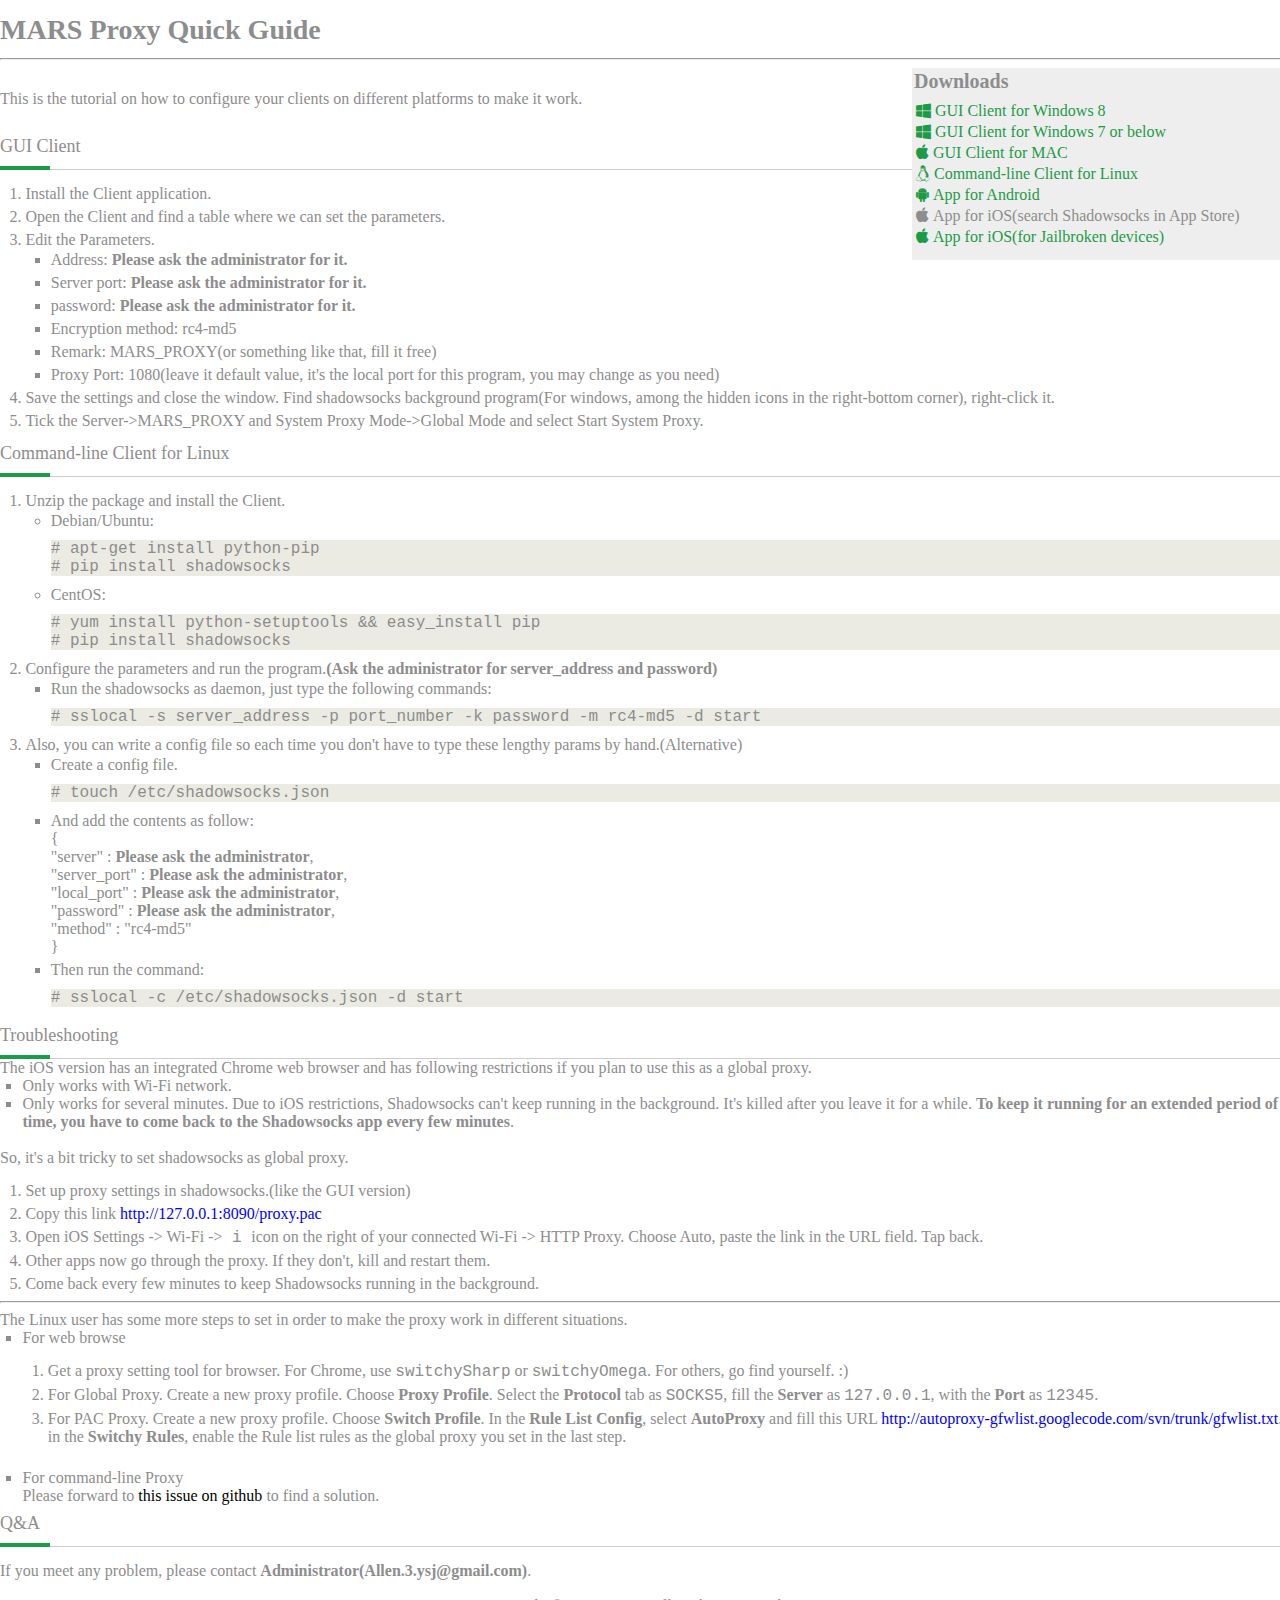
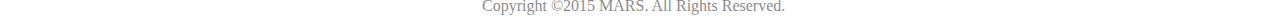
==== public_html/index.html @ 7cf90de7 "Nav bar of Proxy page finished." ====
<!DOCTYPE html PUBLIC "-//W3C//DTD XHTML 1.0 Transitional//EN" " http://www.w3.org/TR/xhtml1/DTD/xhtml1-transitional.dtd">
<html xmlns=" http://www.w3.org/1999/xhtml">
<head>
	<meta http-equiv="Content-Type" content="text/html; charset=utf-8">
	<title>MARS Proxy</title>
	<link rel="stylesheet" href="./styles/font-awesome-4.3.0/css/font-awesome.min.css">
	<link rel="stylesheet" href="./styles/init.css">
	<link rel="stylesheet" href="./styles/index.css">
</head>
<body>
	<h1>MARS Proxy Quick Guide</h1>
	<hr />
	<div id="downloads">
		<h2>Downloads</h2>
		<ul>
			<li><a href="http://www.multiagent.com.cn/Shadowsocks_Bundle/Shadowsocks-win-dotnet4.0-2.3.zip"><i class="fa fa-windows"></i>&nbsp;GUI Client for Windows 8</a></li>
			<li><a href="http://www.multiagent.com.cn/Shadowsocks_Bundle/Shadowsocks-win-2.3.zip"><i class="fa fa-windows"></i>&nbsp;GUI Client for Windows 7 or below</a></li>
			<li><a href="http://www.multiagent.com.cn/Shadowsocks_Bundle/ShadowsocksX-2.6.1.dmg"><i class="fa fa-apple"></i>&nbsp;GUI Client for MAC</a></li>
			<li><a href="http://www.multiagent.com.cn/Shadowsocks_Bundle/shadowsocks-2.6.8.tar.gz"><i class="fa fa-linux"></i>&nbsp;Command-line Client for Linux</a></li>
			<li><a href="http://www.multiagent.com.cn/Shadowsocks_Bundle/com.github.shadowsocks_102.apk"><i class="fa fa-android"></i>&nbsp;App for Android</a></li>
			<li><i class="fa fa-apple"></i>&nbsp;App for iOS(search Shadowsocks in App Store)</li>
			<li><a href="http://apt.thebigboss.org/onepackage.php?bundleid=com.linusyang.shadowsocks"><i class="fa fa-apple"></i>&nbsp;App for iOS(for Jailbroken devices)</a></li>
		</ul>
	</div>
	<div id="brief">
		<p>This is the tutorial on how to configure your clients on different platforms to make it work.</p>
	</div>
	<div id="guide">
		<div id="gui">
			<h3>GUI Client<span></span></h3>
			<ol>
				<li>Install the Client application.</li>
				<li>Open the Client and find a table where we can set the parameters.</li>
				<li>
					<p>Edit the Parameters.</p>
					<ul>
						<li>Address: <span style="font-weight:bold">Please ask the administrator for it.</span></li>
						<li>Server port: <span style="font-weight:bold">Please ask the administrator for it.</span></li>
						<li>password: <span style="font-weight:bold">Please ask the administrator for it.</span></li>
						<li>Encryption method: rc4-md5</li>
						<li>Remark: MARS_PROXY(or something like that, fill it free)</li>
						<li>Proxy Port: 1080(leave it default value, it's the local port for this program, you may change as you need)</li>
					</ul>
				</li>
				<li>Save the settings and close the window. Find shadowsocks background program(For windows, among the hidden icons in the right-bottom corner), right-click it.</li>
				<li>Tick the Server->MARS_PROXY and System Proxy Mode->Global Mode and select Start System Proxy.</li>
			</ol>
		</div>
		<div id="cmd">
			<h3>Command-line Client for Linux<span></span></h3>
			<ol>
				<li>
					<p>Unzip the package and install the Client.</p>
						<ul id="install">
							<li>
								<p>Debian/Ubuntu:</p>
								<div class="code">
									<p><code># apt-get install python-pip</code></p>
									<p><code># pip install shadowsocks</code></p>
								</div>
							</li>
							<li>
								<p>CentOS:</p>
								<div class="code">
									<p><code># yum install python-setuptools && easy_install pip </code></p>
									<p><code># pip install shadowsocks</code></p>
								</div>
							</li>
						</ul>
				</li>
				<li>
					<p>Configure the parameters and run the program.<span style="font-weight:bold">(Ask the administrator for server_address and password)</span></p>
						<ul>
							<li>
								<p>Run the shadowsocks as daemon, just type the following commands: </p>
								<div class="code">
									<p><code># sslocal -s server_address -p port_number -k password -m rc4-md5 -d start</code></p>
								</div>
							</li>
						</ul>
				</li>
				<li>
					<p>Also, you can write a config file so each time you don't have to type these lengthy params by hand.(Alternative)</p>
						<ul>
							<li>
								<p>Create a config file.</p>
								<div class = "code">
									<p><code># touch /etc/shadowsocks.json</code></p>
								</div>
							</li>

							<li>
							<p>And add the contents as follow:<br>
								{<br>
								"server" : <span style="font-weight:bold">Please ask the administrator</span>,<br>
								"server_port" : <span style="font-weight:bold">Please ask the administrator</span>,<br>
								"local_port" : <span style="font-weight:bold">Please ask the administrator</span>,<br>
								"password" : <span style="font-weight:bold">Please ask the administrator</span>,<br>
								"method" : "rc4-md5" <br>
								}</p>
							</li>
							<li>
								<p>Then run the command:</p>
								<div class="code">
									<p><code># sslocal -c /etc/shadowsocks.json -d start</code></p>
								</div>
							</li>
						</ul>
				</li>
			</ol>
		</div>
		<div id="troubleshooting">
			<h3>Troubleshooting<span></span></h3>
			<p>The iOS version has an integrated Chrome web browser and has following restrictions if you plan to use this as a global proxy.</p>
			<ul>
				<li>Only works with Wi-Fi network.</li>
				<li>Only works for several minutes. Due to iOS restrictions, Shadowsocks can't keep running in the background. It's killed after you leave it for a while. <span style="font-weight:bold">To keep it running for an extended period of time, you have to come back to the Shadowsocks app every few minutes</span>.</li>
			</ul>
			<br/>
			<p>So, it's a bit tricky to set shadowsocks as global proxy.</p>
			<ol>
				<li>Set up proxy settings in shadowsocks.(like the GUI version)</li>
				<li>Copy this link <span style="color:blue">http://127.0.0.1:8090/proxy.pac</span></li>
				<li>Open iOS Settings -> Wi-Fi -><code> i </code> icon on the right of your connected Wi-Fi -> HTTP Proxy. Choose Auto, paste the link in the URL field. Tap back.</li>
				<li>Other apps now go through the proxy. If they don't, kill and restart them.</li>
				<li>Come back every few minutes to keep Shadowsocks running in the background.</li>
			</ol>

			<hr/>

			<p>The Linux user has some more steps to set in order to make the proxy work in different situations.</p>
			<ul>
				<li> For web browse
					<ol>
						<li>Get a proxy setting tool for browser. For Chrome, use <code>switchySharp</code> or <code>switchyOmega</code>. For others, go find yourself. :)</li>
						<li>For Global Proxy. Create a new proxy profile. Choose <span style="font-weight:bold">Proxy Profile</span>. Select the <span style="font-weight:bold">Protocol</span> tab as <code>SOCKS5</code>, fill the <span style="font-weight:bold">Server</span> as <code>127.0.0.1</code>,  with the <span style="font-weight:bold">Port</span> as <code>12345</code>.</li>
						<li>For PAC Proxy. Create a new proxy profile. Choose <span style="font-weight:bold">Switch Profile</span>. In the <span style="font-weight:bold">Rule List Config</span>, select <span style="font-weight:bold">AutoProxy</span> and fill this URL <span style="color:blue">http://autoproxy-gfwlist.googlecode.com/svn/trunk/gfwlist.txt</span>. And in the <span style="font-weight:bold">Switchy Rules</span>, enable the Rule list rules as the global proxy you set in the last step.
					</ol>
				</li>
				<br/>
				<li> For command-line Proxy
				<p>Please forward to <a href="https://github.com/shadowsocks/shadowsocks/wiki/Using-Shadowsocks-with-Command-Line-Tools">this issue on github</a> to find a solution.</p>
				</li>
			</ul>

		</div>
		<div id="qa">
			<h3>Q&A<span></span></h3>
			<p>If you meet any problem, please contact <span style="font-weight:bold">Administrator(Allen.3.ysj@gmail.com)</span>.</p>
		</div>
	</div>
	<div class="clear"></div>
	<footer style="width: 350px;margin:2px auto">Copyright &copy;2015 MARS. All Rights Reserved.</footer>
</body>
</html>
---- public_html/styles/init.css ----
/* reset browser styles */
html, body, h1, h2, h3, h4, h5, h6, p, ol, ul, li, pre, code, address, variable, form, fieldset, blockquote {
	padding: 0;
	margin: 0;
	font-size: 100%;
	font-weight: normal;
}
ol { 
	margin-left: 1.4em; 
	list-style: decimal; 
}
ul { 
	margin-left: 1.4em; 
	list-style:square; 
}
img {
	border: 0;
}
a, a:hover, a:visited {
	border: none;
	text-decoration: none;
	color: #000;
}
input,button,select,textarea {
	outline:none;
}
textarea {
	resize:none;
}
/* end reset browser styles */
---- public_html/styles/index.css ----
.clear {
	clear: both;
}

body {
	font-family: "ubuntu";
	font-size: 16px;
	line-height: 18px;
	width: 1314px;
	margin: 10px auto;
	color: #8d8d8d;
}

h1 {
	font-weight: bold;
	font-size: 28px;
	line-height: 40px;
	width: 100%;
}

#downloads ul {
	margin-left: 2px;
}

#downloads ul li {
	list-style: none;
	margin: 2px 0 3px;
}

#downloads a {
	color: #1c9b47;
}

#downloads h2 {
	font-weight: bold;
	font-size: 20px;
	line-height: 22px;
	margin-bottom: 10px;
}

#downloads {
	width: 400px;
	height: 190px;
	float: right;
	background-color: #eeeeee;
	padding: 2px 0 0 2px;
}

#brief {
	margin: 30px 0 20px;
}

#guide h3 {
	font-size: 18px;
	line-height: 26px;
	padding: 5px 0 10px;
	border-bottom: 1px solid #cccccc;
}

#guide h3 span {
	width: 50px;
	height: 4px;
	background-color: #1c9b47;
	display: block;
	margin: 7px 0 -11px;
}

/*
#guide ul li {
	list-style: none;
}
*/

#guide ul#install li {
	list-style: circle;
}

#guide ol {
	margin-top: 15px;
}

#guide ol li {
	margin: 2px 0 5px 3px;
}

#guide .code {
	background: #ebebe4;
	margin: 10px 0;
}

#qa p {
	margin: 15px 0;
}
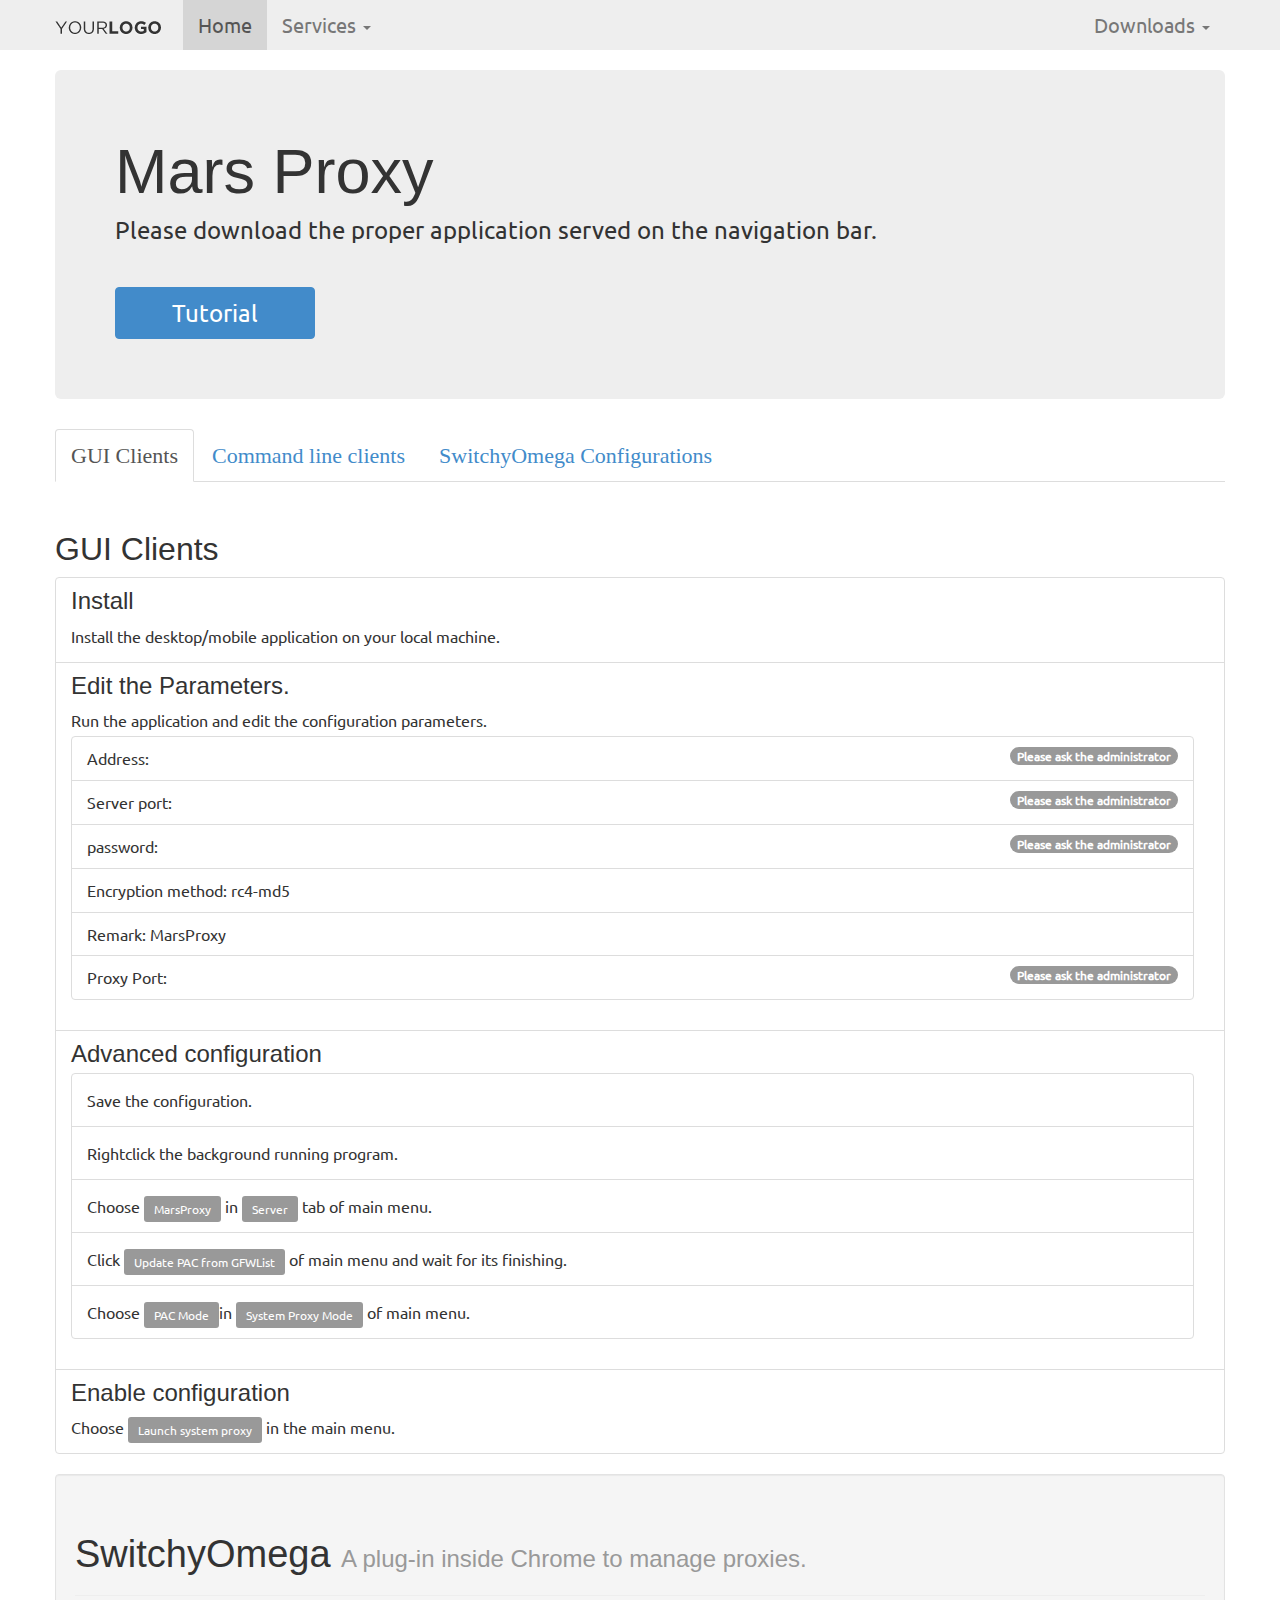
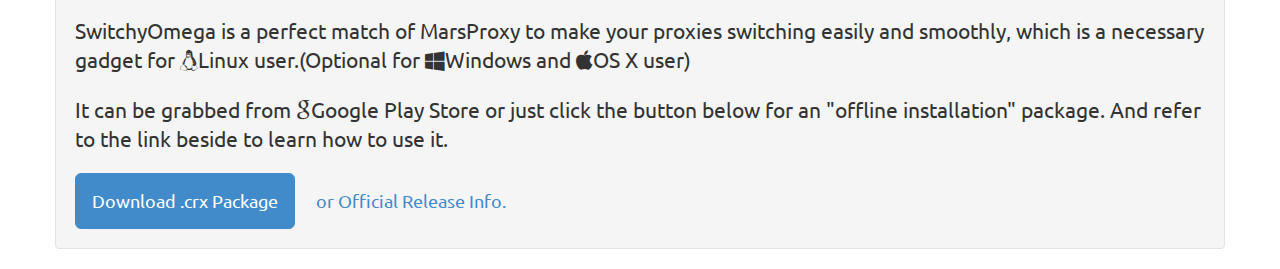
==== commit 98adb10e: "Delete origin website design." ====
--- a/public_html/index.html
+++ b/public_html/index.html
@@ -1,155 +1,337 @@
-<!DOCTYPE html PUBLIC "-//W3C//DTD XHTML 1.0 Transitional//EN" " http://www.w3.org/TR/xhtml1/DTD/xhtml1-transitional.dtd">
-<html xmlns=" http://www.w3.org/1999/xhtml">
-<head>
-	<meta http-equiv="Content-Type" content="text/html; charset=utf-8">
-	<title>MARS Proxy</title>
-	<link rel="stylesheet" href="./styles/font-awesome-4.3.0/css/font-awesome.min.css">
-	<link rel="stylesheet" href="./styles/init.css">
-	<link rel="stylesheet" href="./styles/index.css">
-</head>
-<body>
-	<h1>MARS Proxy Quick Guide</h1>
-	<hr />
-	<div id="downloads">
-		<h2>Downloads</h2>
-		<ul>
-			<li><a href="http://www.multiagent.com.cn/Shadowsocks_Bundle/Shadowsocks-win-dotnet4.0-2.3.zip"><i class="fa fa-windows"></i>&nbsp;GUI Client for Windows 8</a></li>
-			<li><a href="http://www.multiagent.com.cn/Shadowsocks_Bundle/Shadowsocks-win-2.3.zip"><i class="fa fa-windows"></i>&nbsp;GUI Client for Windows 7 or below</a></li>
-			<li><a href="http://www.multiagent.com.cn/Shadowsocks_Bundle/ShadowsocksX-2.6.1.dmg"><i class="fa fa-apple"></i>&nbsp;GUI Client for MAC</a></li>
-			<li><a href="http://www.multiagent.com.cn/Shadowsocks_Bundle/shadowsocks-2.6.8.tar.gz"><i class="fa fa-linux"></i>&nbsp;Command-line Client for Linux</a></li>
-			<li><a href="http://www.multiagent.com.cn/Shadowsocks_Bundle/com.github.shadowsocks_102.apk"><i class="fa fa-android"></i>&nbsp;App for Android</a></li>
-			<li><i class="fa fa-apple"></i>&nbsp;App for iOS(search Shadowsocks in App Store)</li>
-			<li><a href="http://apt.thebigboss.org/onepackage.php?bundleid=com.linusyang.shadowsocks"><i class="fa fa-apple"></i>&nbsp;App for iOS(for Jailbroken devices)</a></li>
-		</ul>
-	</div>
-	<div id="brief">
-		<p>This is the tutorial on how to configure your clients on different platforms to make it work.</p>
-	</div>
-	<div id="guide">
-		<div id="gui">
-			<h3>GUI Client<span></span></h3>
-			<ol>
-				<li>Install the Client application.</li>
-				<li>Open the Client and find a table where we can set the parameters.</li>
-				<li>
-					<p>Edit the Parameters.</p>
-					<ul>
-						<li>Address: <span style="font-weight:bold">Please ask the administrator for it.</span></li>
-						<li>Server port: <span style="font-weight:bold">Please ask the administrator for it.</span></li>
-						<li>password: <span style="font-weight:bold">Please ask the administrator for it.</span></li>
-						<li>Encryption method: rc4-md5</li>
-						<li>Remark: MARS_PROXY(or something like that, fill it free)</li>
-						<li>Proxy Port: 1080(leave it default value, it's the local port for this program, you may change as you need)</li>
-					</ul>
-				</li>
-				<li>Save the settings and close the window. Find shadowsocks background program(For windows, among the hidden icons in the right-bottom corner), right-click it.</li>
-				<li>Tick the Server->MARS_PROXY and System Proxy Mode->Global Mode and select Start System Proxy.</li>
-			</ol>
-		</div>
-		<div id="cmd">
-			<h3>Command-line Client for Linux<span></span></h3>
-			<ol>
-				<li>
-					<p>Unzip the package and install the Client.</p>
-						<ul id="install">
-							<li>
-								<p>Debian/Ubuntu:</p>
-								<div class="code">
-									<p><code># apt-get install python-pip</code></p>
-									<p><code># pip install shadowsocks</code></p>
-								</div>
-							</li>
-							<li>
-								<p>CentOS:</p>
-								<div class="code">
-									<p><code># yum install python-setuptools && easy_install pip </code></p>
-									<p><code># pip install shadowsocks</code></p>
-								</div>
-							</li>
+<!DOCTYPE html>
+<html lang="en">
+  <head>
+    <meta charset="utf-8">
+    <meta http-equiv="X-UA-Compatible" content="IE=edge">
+    <meta name="viewport" content="width=device-width, initial-scale=1.0, maximum-scale=1.0, user-scalable=no">
+    <!-- The above 3 meta tags *must* come first in the head; any other head content must come *after* these tags -->
+
+    <!-- Website Title -->
+    <title>MARS Proxy</title>
+
+    <!-- Bootstrap CSS-->
+    <link href="bootstrap/css/bootstrap.min.css" rel="stylesheet">
+    <link href="bootstrap/css/bootstrap-glyphicons.css" rel="stylesheet">
+    <link href="fonts/font-awesome-4.3.0/css/font-awesome.min.css" rel="stylesheet" >
+
+    <!-- Custom CSS -->
+    <link href="includes/css/style.css" rel="stylesheet">
+
+    <!-- Include Modernizr in the head, before any other Javascript -->
+		<script src="includes/js/modernizr-2.6.2.min.js"></script>
+  </head>
+
+
+  <body>
+
+    <div class="container" id="main">
+
+      <div class="navbar navbar-fixed-top", id="navbar">
+        <div class="container">
+
+          <!-- .btn-navbar is used as the toggle for collapsed navbar content -->
+					<button class="navbar-toggle" data-target=".navbar-responsive-collapse" data-toggle="collapse" type="button">
+						<span class="icon-bar"></span>
+						<span class="icon-bar"></span>
+						<span class="icon-bar"></span>
+					</button>
+
+          <a class="navbar-brand" href="#"><img src="images/logo.png" alt="Your logo"></a>
+
+          <div class="nav-collapse collapse navbar-responsive-collapse">
+            <ul class="nav navbar-nav">
+
+              <li class="active"><a href="#">Home</a></li>
+
+              <li class="dropdown">
+                <a href="#" class="dropdown-toggle" data-toggle="dropdown">Services <strong class="caret"></strong></a>
+
+                <ul class="dropdown-menu">
+                  <li class="dropdown-header">Tutorials</li>
+
+									<li><a href="#">MarsProxy</a></li>
+
+									<li><a href="#">MarsCloud</a></li>
+
+                </ul><!-- end dropdown-menu -->
+              </li>
+            </ul><!-- end nav navbar -->
+
+            <ul class="nav navbar-nav pull-right">
+              <li class="dropdown">
+                <a href="#" class="dropdown-toggle" data-toggle="dropdown">Downloads <strong class="caret"></strong></a>
+
+                <ul class="dropdown-menu list-group" id="downloadMenu">
+                  <li class="list-group-item"><a href="Shadowsocks_Bundle/Shadowsocks-win-dotnet4.0-2.3.zip"><i class="fa fa-windows"></i>&nbsp;GUI Client for Windows 8</a></li>
+            			<li class="list-group-item"><a href="Shadowsocks_Bundle/Shadowsocks-win-2.3.zip"><i class="fa fa-windows"></i>&nbsp;GUI Client for Windows 7 or below</a></li>
+            			<li class="list-group-item"><a href="Shadowsocks_Bundle/ShadowsocksX-2.6.1.dmg"><i class="fa fa-apple"></i>&nbsp;GUI Client for MAC</a></li>
+            			<li class="list-group-item"><a href="Shadowsocks_Bundle/shadowsocks-2.6.8.tar.gz"><i class="fa fa-linux"></i>&nbsp;Command-line Client for Linux</a></li>
+            			<li class="list-group-item"><a href="Shadowsocks_Bundle/com.github.shadowsocks_102.apk"><i class="fa fa-android"></i>&nbsp;App for Android</a></li>
+            			<li class="list-group-item disabled"><a href="#"><i class="fa fa-apple"></i>&nbsp;App for iOS(search Shadowsocks in App Store)</a></li>
+            			<li class="list-group-item"><a href="http://apt.thebigboss.org/onepackage.php?bundleid=com.linusyang.shadowsocks"><i class="fa fa-apple"></i>&nbsp;App for iOS(for Jailbroken devices)</a></li>
+                </ul>
+
+
+              </li><!-- end dropdown -->
+            </ul><!-- end nav navbar pull-right -->
+
+          </div><!-- nav-collapse -->
+
+        </div><!-- end container -->
+
+      </div><!-- end navBar -->
+
+      <div class="jumbotron" id="myJumbotron">
+        <h1>Mars Proxy</h1>
+        <p>Please download the proper application served on the navigation bar.</p>
+        <p><a class="btn btn-primary btn-lg" href="#tutorialBody" role="button" id="tutorialButton">Tutorial</a></p>
+      </div>
+
+      <div class="row" id="tutorialBody">
+        <div class="col-sm-12">
+
+          <div class="tabbable">
+						<ul class="nav nav-tabs" id="tutorialTabs">
+							<li class="active"><a href="#tab1" data-toggle="tab">GUI Clients</a></li>
+							<li><a href="#tab2" data-toggle="tab">Command line clients</a></li>
+              <li><a href="#tab3" data-toggle="tab">SwitchyOmega Configurations</a></li>
 						</ul>
-				</li>
-				<li>
-					<p>Configure the parameters and run the program.<span style="font-weight:bold">(Ask the administrator for server_address and password)</span></p>
-						<ul>
-							<li>
-								<p>Run the shadowsocks as daemon, just type the following commands: </p>
-								<div class="code">
-									<p><code># sslocal -s server_address -p port_number -k password -m rc4-md5 -d start</code></p>
-								</div>
-							</li>
-						</ul>
-				</li>
-				<li>
-					<p>Also, you can write a config file so each time you don't have to type these lengthy params by hand.(Alternative)</p>
-						<ul>
-							<li>
-								<p>Create a config file.</p>
-								<div class = "code">
-									<p><code># touch /etc/shadowsocks.json</code></p>
-								</div>
-							</li>
-
-							<li>
-							<p>And add the contents as follow:<br>
-								{<br>
-								"server" : <span style="font-weight:bold">Please ask the administrator</span>,<br>
-								"server_port" : <span style="font-weight:bold">Please ask the administrator</span>,<br>
-								"local_port" : <span style="font-weight:bold">Please ask the administrator</span>,<br>
-								"password" : <span style="font-weight:bold">Please ask the administrator</span>,<br>
-								"method" : "rc4-md5" <br>
-								}</p>
-							</li>
-							<li>
-								<p>Then run the command:</p>
-								<div class="code">
-									<p><code># sslocal -c /etc/shadowsocks.json -d start</code></p>
-								</div>
-							</li>
-						</ul>
-				</li>
-			</ol>
-		</div>
-		<div id="troubleshooting">
-			<h3>Troubleshooting<span></span></h3>
-			<p>The iOS version has an integrated Chrome web browser and has following restrictions if you plan to use this as a global proxy.</p>
-			<ul>
-				<li>Only works with Wi-Fi network.</li>
-				<li>Only works for several minutes. Due to iOS restrictions, Shadowsocks can't keep running in the background. It's killed after you leave it for a while. <span style="font-weight:bold">To keep it running for an extended period of time, you have to come back to the Shadowsocks app every few minutes</span>.</li>
-			</ul>
-			<br/>
-			<p>So, it's a bit tricky to set shadowsocks as global proxy.</p>
-			<ol>
-				<li>Set up proxy settings in shadowsocks.(like the GUI version)</li>
-				<li>Copy this link <span style="color:blue">http://127.0.0.1:8090/proxy.pac</span></li>
-				<li>Open iOS Settings -> Wi-Fi -><code> i </code> icon on the right of your connected Wi-Fi -> HTTP Proxy. Choose Auto, paste the link in the URL field. Tap back.</li>
-				<li>Other apps now go through the proxy. If they don't, kill and restart them.</li>
-				<li>Come back every few minutes to keep Shadowsocks running in the background.</li>
-			</ol>
-
-			<hr/>
-
-			<p>The Linux user has some more steps to set in order to make the proxy work in different situations.</p>
-			<ul>
-				<li> For web browse
-					<ol>
-						<li>Get a proxy setting tool for browser. For Chrome, use <code>switchySharp</code> or <code>switchyOmega</code>. For others, go find yourself. :)</li>
-						<li>For Global Proxy. Create a new proxy profile. Choose <span style="font-weight:bold">Proxy Profile</span>. Select the <span style="font-weight:bold">Protocol</span> tab as <code>SOCKS5</code>, fill the <span style="font-weight:bold">Server</span> as <code>127.0.0.1</code>,  with the <span style="font-weight:bold">Port</span> as <code>12345</code>.</li>
-						<li>For PAC Proxy. Create a new proxy profile. Choose <span style="font-weight:bold">Switch Profile</span>. In the <span style="font-weight:bold">Rule List Config</span>, select <span style="font-weight:bold">AutoProxy</span> and fill this URL <span style="color:blue">http://autoproxy-gfwlist.googlecode.com/svn/trunk/gfwlist.txt</span>. And in the <span style="font-weight:bold">Switchy Rules</span>, enable the Rule list rules as the global proxy you set in the last step.
-					</ol>
-				</li>
-				<br/>
-				<li> For command-line Proxy
-				<p>Please forward to <a href="https://github.com/shadowsocks/shadowsocks/wiki/Using-Shadowsocks-with-Command-Line-Tools">this issue on github</a> to find a solution.</p>
-				</li>
-			</ul>
-
-		</div>
-		<div id="qa">
-			<h3>Q&A<span></span></h3>
-			<p>If you meet any problem, please contact <span style="font-weight:bold">Administrator(Allen.3.ysj@gmail.com)</span>.</p>
-		</div>
-	</div>
-	<div class="clear"></div>
-	<footer style="width: 350px;margin:2px auto">Copyright &copy;2015 MARS. All Rights Reserved.</footer>
-</body>
+
+            <div class="tab-content">
+							<div class="tab-pane active" id="tab1">
+                <h2>GUI Clients<span></span></h2>
+                <ul class="list-group">
+                  <li class="list-group-item list-group-item-warning">
+                    <h3 class="list-group-item-heading">Install</h3>
+
+                    <p class="list-group-item-text">Install the desktop/mobile application on your local machine.</p>
+                  </li>
+
+                  <li class="list-group-item">
+          					<h3 class="list-group-item-heading">Edit the Parameters.</h3>
+
+                    <p class="list-group-item-text">Run the application and edit the configuration parameters.</p>
+          					<ul class="list-group">
+          						<li class="list-group-item">Address: <span class="badge">Please ask the administrator</span></li>
+          						<li class="list-group-item">Server port: <span class="badge">Please ask the administrator</span></li>
+          						<li class="list-group-item">password: <span class="badge">Please ask the administrator</span></li>
+          						<li class="list-group-item">Encryption method: rc4-md5</li>
+          						<li class="list-group-item">Remark: MarsProxy</li>
+          						<li class="list-group-item">Proxy Port: <span class="badge">Please ask the administrator</span></li>
+          					</ul>
+          				</li>
+
+                  <li class="list-group-item">
+                    <h3 class="list-group-item-heading">Advanced configuration</h3>
+
+                    <ul class="list-group">
+                      <li class="list-group-item">
+                        <p class="list-group-item-text">Save the configuration.</p>
+                      </li>
+
+                      <li class="list-group-item">
+                        <p class="list-group-item-text">Rightclick the background running program.</p>
+                      </li>
+
+                      <li class="list-group-item">
+                        <p class="list-group-item-text">Choose <span class="label label-primary">MarsProxy</span> in <span class="label label-primary">Server</span> tab of main menu.</p>
+                      </li>
+
+                      <li class="list-group-item">
+                        <p class="list-group-item-text">Click <span class="label label-primary">Update PAC from GFWList</span> of main menu and wait for its finishing.</p>
+                      </li>
+
+                      <li class="list-group-item">
+                        <p class="list-group-item-text">Choose <span class="label label-primary">PAC Mode</span>in <span class="label label-primary">System Proxy Mode</span> of main menu.</p>
+                      </li>
+                    </ul>
+
+                  </li>
+
+                  <li class="list-group-item">
+                    <h3 class="list-group-item-heading">Enable configuration</h3>
+
+                    <p class="list-group-item-text">Choose <span class="label label-primary">Launch system proxy</span> in the main menu.</p>
+                  </li>
+                </ul><!-- end list-group -->
+							</div><!-- end tab1 -->
+
+              <div class="tab-pane" id="tab2">
+                <h2>Command-line Client for Linux<span></span></h2>
+          			<ul class="list-group">
+          				<li class="list-group-item">
+          					<h3 class="list-group-item-heading">Unzip the package and install the Client.</h3>
+
+                    <h4 class="list-group-item-heading"><span class="label label-primary">Debian/Ubuntu</span></h4>
+                    <div class="code">
+                      <p><code># apt-get install python-pip</code></p>
+                      <p><code># pip install shadowsocks</code></p>
+                    </div>
+
+
+                    <h4 class="list-group-item-heading"><span class="label label-primary">CentOS</span></h4>
+                    <div class="code">
+                      <p><code># yum install python-setuptools && easy_install pip </code></p>
+                      <p><code># pip install shadowsocks</code></p>
+                    </div>
+          				</li>
+
+          				<li class="list-group-item">
+          					<h3 class="list-group-item-heading">Configure the parameters and run the program.</span></h3>
+
+                    <p>Run the shadowsocks as daemon, just type the following commands: </p>
+
+                    <span class="badge">Please ask the administrator for vital fields</span>
+                    <div class="code">
+                      <p><code># sslocal -s server_address -p port_number -k password -m rc4-md5 -d start</code></p>
+                    </div>
+          				</li>
+
+          				<li class="list-group-item">
+          					<h3>Lauch Configuration Files(Alternative)</h3>
+
+          					<ul class="list-group">
+          						<li class="list-group-item">
+          							<h4>Create a config file.</h4>
+          							<div class = "code">
+          								<p><code># touch /etc/shadowsocks.json</code></p>
+          							</div>
+          						</li>
+
+          						<li class="list-group-item">
+          						  <h4>Includes following entries inside a pair of braces</h4>
+
+                        <ul class="list-group">
+                          <li class="list-group-item">"server" : "myServerAddress"<span class="badge">Please ask the administrator</span></li>
+                          <li class="list-group-item">"server_port" : 00000<span class="badge">Please ask the administrator</span></li>
+                          <li class="list-group-item">"local_port" : 00000<span class="badge">Please ask the administrator</span></li>
+                          <li class="list-group-item">"password" : "blablabla"<span class="badge">Please ask the administrator</span></li>
+                          <li class="list-group-item">"method" : "rc4-md5"</li>
+                        </ul>
+
+          						</li>
+
+          						<li class="list-group-item">
+          							<p>Then run the command:</p>
+          							<div class="code">
+          								<p><code># sslocal -c /etc/shadowsocks.json -d start</code></p>
+          							</div>
+          						</li>
+          					</ul>
+          				</li>
+          			</ul>
+							</div><!-- end tab2 -->
+
+              <div class="tab-pane" id="tab3">
+                <h2>SwitchyOmega configurations</h2>
+
+                <ul class="list-group">
+                  <li class="list-group-item">
+                    <p class="list-group-item-text">Choose <span class="label label-default">Options</span> to open the configure page.</p>
+                  </li>
+
+                  <li class="list-group-item">
+                    <h3 class="list-group-item-heading">Configure Global Profile</h3>
+
+                    <p class="lsit-group-item-text">This Global Profile enables proxy server
+                      undertake all network connections inside Chrome.</p>
+
+                    <ul class="list-group">
+                      <li class="list-group-item">
+                        <p class="list-group-item-text">Choose <span class="label label-default">GLOBAL</span> in <span class="label label-default">PROFILES</span> tab in the menu left.</p>
+                      </li>
+
+                      <li class="list-group-item">
+                        <p class="list-group-item-text">In the <span class="label label-info">Proxy Servers</span> entry of main page,
+                          select <span class="label label-default">SOCKS5</span> as the protocol,
+                          fill <span class="label label-default">Server</span> with 127.0.0.1 and
+                          <span class="label label-default">Port</span> with 1080.</p>
+                      </li>
+
+                      <li class="list-group-item">
+                        <p class="list-group-item-text">Click <span class="label label-default">Apply changes</span> in <span class="label label-default">ACTIONS</span> tab in the menu left.</p>
+                      </li>
+                    </ul>
+                  </li>
+
+                  <li class="list-group-item">
+                    <h3 class="list-group-item-heading">Configure Auto Switch Profile</h3>
+
+                    <p class="lsit-group-item-text">This Auto Swtich Profile enables Chrome to choose whether
+                     to go through proxy server or connect directly dependending on the list which contains
+                      websites blocked by GFW.</p>
+
+                    <ul class="list-group">
+                      <li class="list-group-item">
+                        <p class="list-group-item-text">Choose <span class="label label-default">Auto_Switch</span> in <span class="label label-default">PROFILES</span> tab in the menu left.</p>
+                      </li>
+
+                      <li class="list-group-item">
+                        <p class="list-group-item-text">In the <span class="label label-info">Rule List Config</span> entry of main page,
+                          choose <span class="label label-default">AutoProxy</span> as the Rule List Format,
+                          fill <span class="label label-default">Rule List URL</span> with <code>http://autoproxy-gfwlist.googlecode.com/svn/trunk/gfwlist.txt</code> and
+                          click the button <span class="label label-default">Download Profile Now</span> to download the filter file.
+                          <span class="label label-warning">If the downloading process failed, try to choose GLOBAL in the plug-in button to download the list through proxy server</span></p>
+                      </li>
+
+                      <li class="list-group-item">
+                        <p class="list-group-item-text">Click <span class="label label-default">Apply changes</span> in <span class="label label-default">ACTIONS</span> tab in the menu left.</p>
+                      </li>
+                    </ul>
+                  </li>
+                </ul>
+
+              </div><!-- end tab3 -->
+            </div><!-- end tab-content -->
+
+
+
+          </div><!-- end tabbable -->
+
+        </div><!-- end col-sm-12 -->
+      </div><!-- end tutorialBody -->
+
+      <div class="row" id="bigCallout">
+				<div class="col-12">
+
+					<div class="well">
+						<div class="page-header">
+							<h1>SwitchyOmega <small>A plug-in inside Chrome to manage proxies.</small></h1>
+						</div><!-- end page-header -->
+
+						<p class="lead">SwitchyOmega is a perfect match of MarsProxy to make your proxies
+              switching easily and smoothly, which is a necessary gadget
+              for <i class="fa fa-linux"></i>Linux user.(Optional for <i class="fa fa-windows"></i>Windows and <i class="fa fa-apple"></i>OS X user)</p>
+
+            <p class="lead">It can be grabbed from <i class="fa fa-google"></i>Google Play Store or just click the button below for an "offline installation" package.
+              And refer to the link beside to learn how to use it.</p>
+
+						<a href="https://github.com/FelisCatus/SwitchyOmega/releases/download/v2.3.14/SwitchyOmega.crx" class="btn btn-large btn-primary" id="alertMe">Download .crx Package</a>
+						<a href="https://github.com/FelisCatus/SwitchyOmega/releases" class="btn btn-large btn-link">or Official Release Info.</a>
+					</div><!-- end well -->
+
+				</div><!-- end col-12 -->
+			</div><!-- end bigCallout -->
+
+
+    </div><!-- end main -->
+
+
+
+
+
+    <!-- All Javascript at the bottom of page for faster loading -->
+
+    <!-- First try for the online version of jQuery-->
+  	<!--script src="http://code.jquery.com/jquery.js"></script-->
+
+  	<!-- If no online access, fallback to our hardcoded version of jQuery -->
+  	<script>window.jQuery || document.write('<script src="includes/js/jquery-1.8.2.min.js"><\/script>')</script>
+
+    <!-- Bootstrap JS -->
+    <script src="bootstrap/js/bootstrap.min.js"></script>
+
+    <!-- Bootstrap JS -->
+    <script src="includes/js/script.js"></script>
+  </body>
 </html>
--- a/public_html/includes/css/style.css
+++ b/public_html/includes/css/style.css
@@ -0,0 +1,73 @@
+/*
+ * typography
+*/
+@font-face {
+  font-family: ubuntu;
+  src:url('../../fonts/ubuntu-font-family-0.80/Ubuntu-R.ttf');
+}
+
+body {
+  font-family: ubuntu;
+  font-size: 16px;
+  padding-top: 70px;
+}
+
+.label {
+  padding: 5px 10px;
+}
+
+
+
+/*
+ * navbar
+*/
+#navbar {
+  height: 40px;
+  font-size: 20px;
+  font-family: ubuntu;
+}
+
+.dropdown-menu {
+  font-size: 16px;
+}
+
+#downloadMenu {
+  width: 500px;
+  font-size: 16px;
+  padding-top: 0;
+  padding-bottom: 0;
+}
+
+/*
+ * jumbotron
+*/
+#myJumbotron {
+  font-size: 24px;
+}
+
+#tutorialButton {
+  width: 200px;
+  font-size: 24px;
+  margin-top: 30px;
+}
+
+/*
+ * row
+*/
+#tutorialTabs {
+  font-family: cursive;
+  font-size: 22px;
+  margin-bottom: 50px;
+}
+
+.tab-content {
+  font-size: 16px;
+}
+
+.tab-content .list-group-item .h3 {
+  margin-bottom: 40px;
+}
+
+.tab-content .list-group-item-text {
+  line-height: 200%;
+}
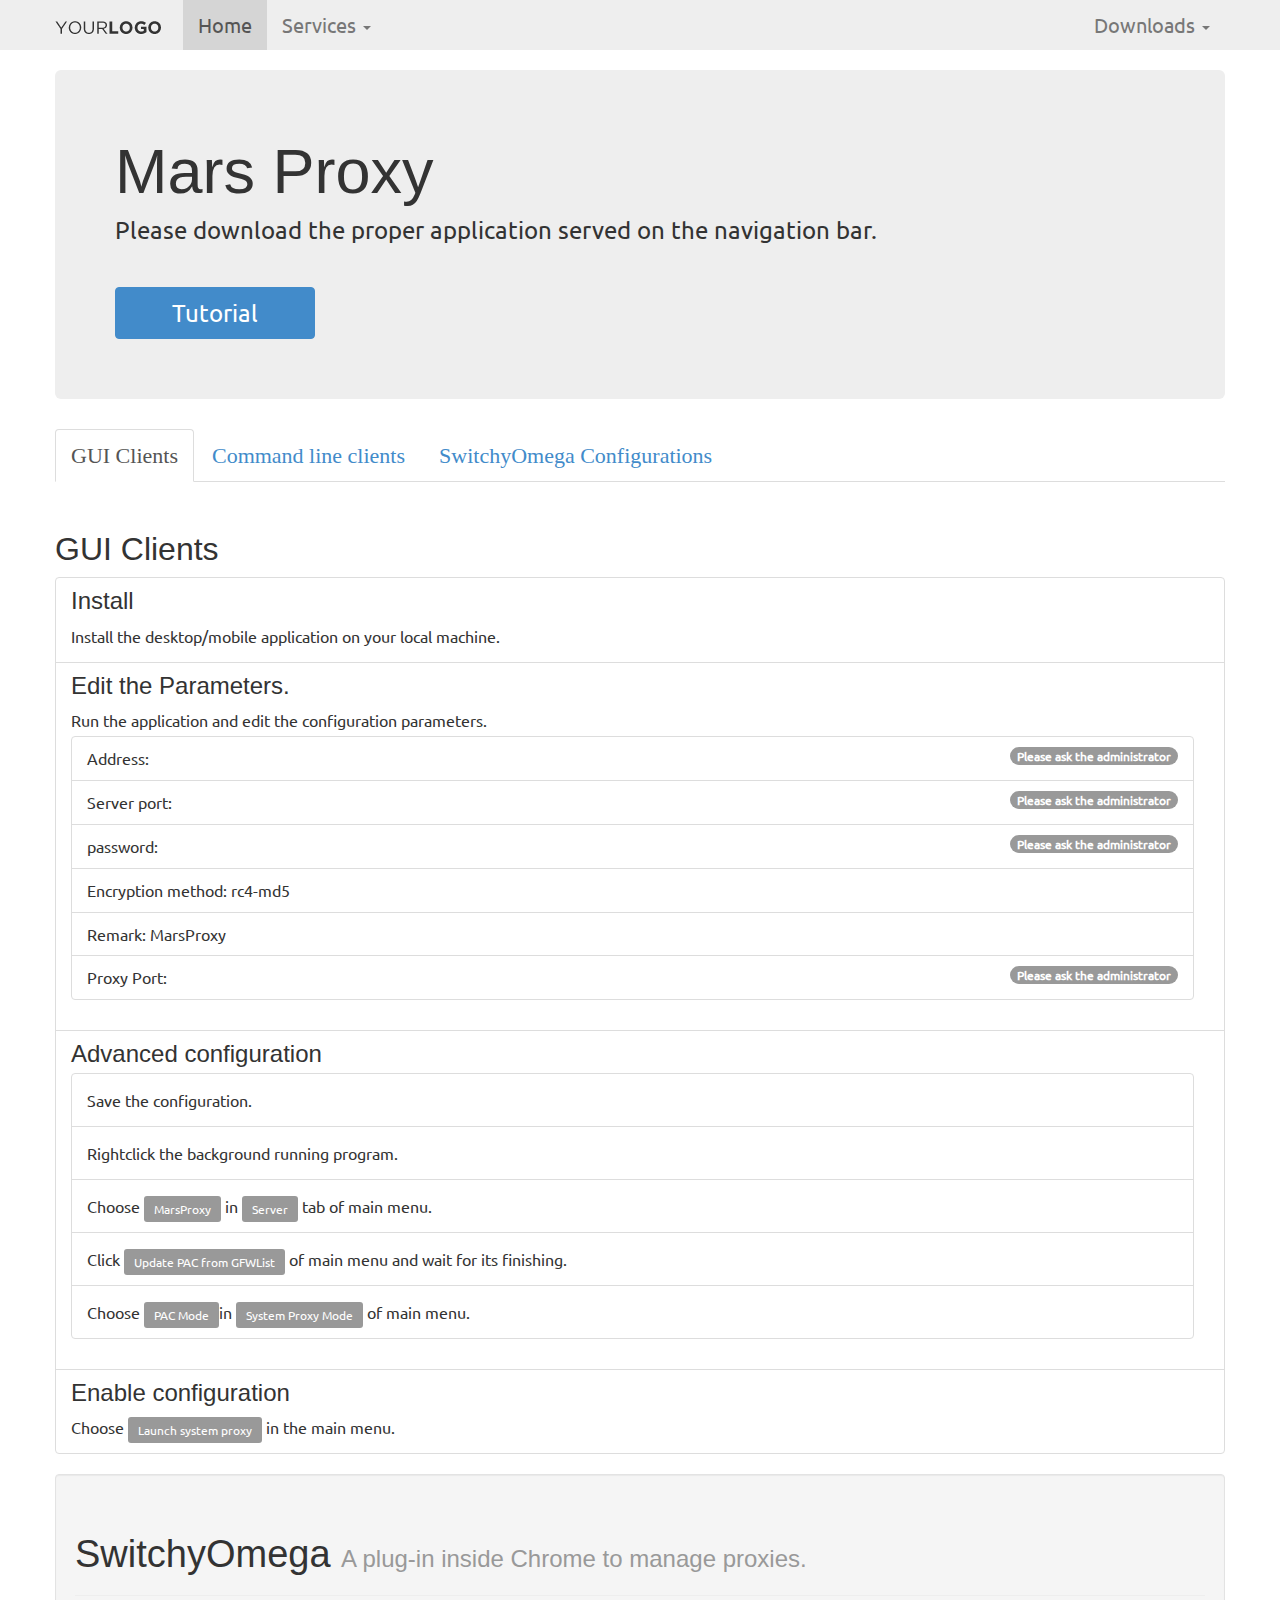
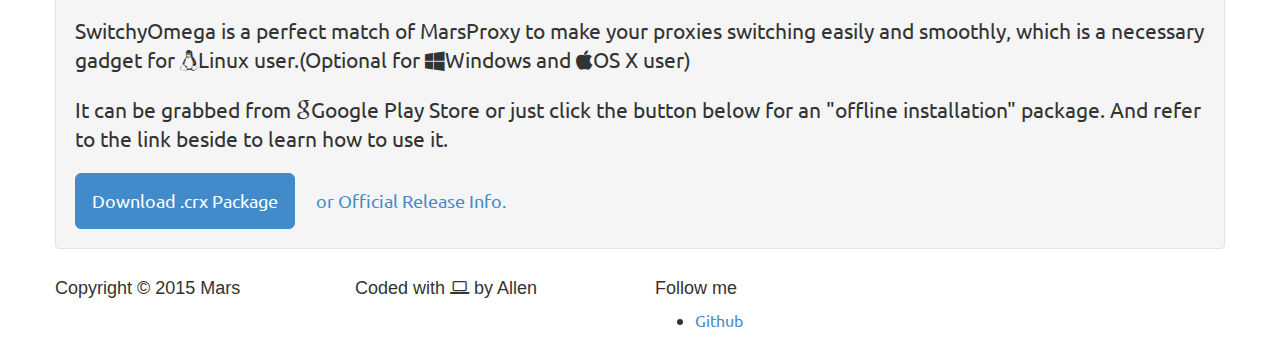
==== commit f5b89db1: "Add footer" ====
--- a/public_html/index.html
+++ b/public_html/index.html
@@ -313,9 +313,30 @@
 				</div><!-- end col-12 -->
 			</div><!-- end bigCallout -->
 
-
     </div><!-- end main -->
 
+    <footer>
+      <div class="container">
+        <div class="row">
+          <div class="col-sm-3">
+            <h4>Copyright &copy; 2015 Mars</h4>
+          </div>
+
+          <div class="col-sm-3">
+            <h4>Coded with <i class="fa fa-laptop"></i> by Allen</h4>
+          </div>
+
+          <div class="col-sm-3">
+            <h4>Follow me</h4>
+
+            <ul class="unstyled">
+              <li><a href="https://github.com/Allen3/">Github</a></li>
+            </ul>
+          </div>
+
+        </div><!-- end row -->
+      </div><!-- end container -->
+    </footer><!-- end footer -->
 
 
 
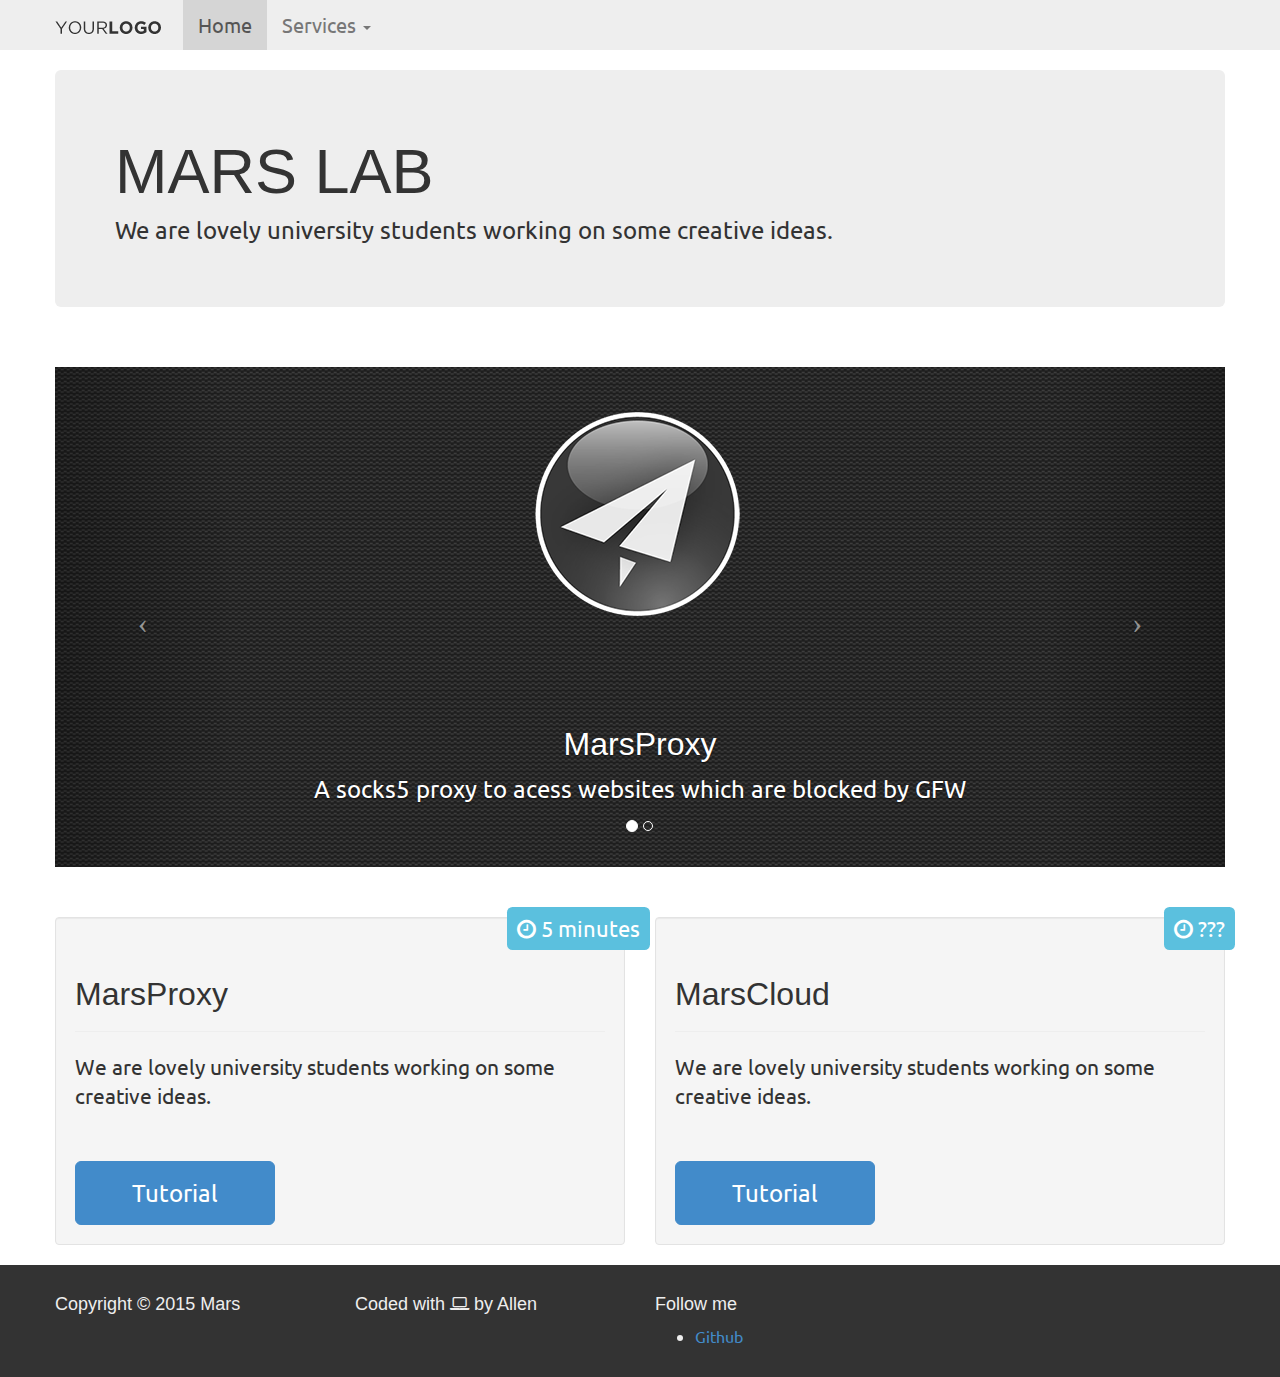
==== commit 9b0953f8: "main page finished. files relations clear." ====
--- a/public_html/index.html
+++ b/public_html/index.html
@@ -1,358 +1,180 @@
-<!DOCTYPE html>
-<html lang="en">
-  <head>
-    <meta charset="utf-8">
-    <meta http-equiv="X-UA-Compatible" content="IE=edge">
-    <meta name="viewport" content="width=device-width, initial-scale=1.0, maximum-scale=1.0, user-scalable=no">
-    <!-- The above 3 meta tags *must* come first in the head; any other head content must come *after* these tags -->
-
-    <!-- Website Title -->
-    <title>MARS Proxy</title>
-
-    <!-- Bootstrap CSS-->
-    <link href="bootstrap/css/bootstrap.min.css" rel="stylesheet">
-    <link href="bootstrap/css/bootstrap-glyphicons.css" rel="stylesheet">
-    <link href="fonts/font-awesome-4.3.0/css/font-awesome.min.css" rel="stylesheet" >
-
-    <!-- Custom CSS -->
-    <link href="includes/css/style.css" rel="stylesheet">
-
-    <!-- Include Modernizr in the head, before any other Javascript -->
-		<script src="includes/js/modernizr-2.6.2.min.js"></script>
-  </head>
-
-
-  <body>
-
-    <div class="container" id="main">
-
-      <div class="navbar navbar-fixed-top", id="navbar">
-        <div class="container">
-
-          <!-- .btn-navbar is used as the toggle for collapsed navbar content -->
-					<button class="navbar-toggle" data-target=".navbar-responsive-collapse" data-toggle="collapse" type="button">
-						<span class="icon-bar"></span>
-						<span class="icon-bar"></span>
-						<span class="icon-bar"></span>
-					</button>
-
-          <a class="navbar-brand" href="#"><img src="images/logo.png" alt="Your logo"></a>
-
-          <div class="nav-collapse collapse navbar-responsive-collapse">
-            <ul class="nav navbar-nav">
-
-              <li class="active"><a href="#">Home</a></li>
-
-              <li class="dropdown">
-                <a href="#" class="dropdown-toggle" data-toggle="dropdown">Services <strong class="caret"></strong></a>
-
-                <ul class="dropdown-menu">
-                  <li class="dropdown-header">Tutorials</li>
-
-									<li><a href="#">MarsProxy</a></li>
-
-									<li><a href="#">MarsCloud</a></li>
-
-                </ul><!-- end dropdown-menu -->
-              </li>
-            </ul><!-- end nav navbar -->
-
-            <ul class="nav navbar-nav pull-right">
-              <li class="dropdown">
-                <a href="#" class="dropdown-toggle" data-toggle="dropdown">Downloads <strong class="caret"></strong></a>
-
-                <ul class="dropdown-menu list-group" id="downloadMenu">
-                  <li class="list-group-item"><a href="Shadowsocks_Bundle/Shadowsocks-win-dotnet4.0-2.3.zip"><i class="fa fa-windows"></i>&nbsp;GUI Client for Windows 8</a></li>
-            			<li class="list-group-item"><a href="Shadowsocks_Bundle/Shadowsocks-win-2.3.zip"><i class="fa fa-windows"></i>&nbsp;GUI Client for Windows 7 or below</a></li>
-            			<li class="list-group-item"><a href="Shadowsocks_Bundle/ShadowsocksX-2.6.1.dmg"><i class="fa fa-apple"></i>&nbsp;GUI Client for MAC</a></li>
-            			<li class="list-group-item"><a href="Shadowsocks_Bundle/shadowsocks-2.6.8.tar.gz"><i class="fa fa-linux"></i>&nbsp;Command-line Client for Linux</a></li>
-            			<li class="list-group-item"><a href="Shadowsocks_Bundle/com.github.shadowsocks_102.apk"><i class="fa fa-android"></i>&nbsp;App for Android</a></li>
-            			<li class="list-group-item disabled"><a href="#"><i class="fa fa-apple"></i>&nbsp;App for iOS(search Shadowsocks in App Store)</a></li>
-            			<li class="list-group-item"><a href="http://apt.thebigboss.org/onepackage.php?bundleid=com.linusyang.shadowsocks"><i class="fa fa-apple"></i>&nbsp;App for iOS(for Jailbroken devices)</a></li>
-                </ul>
-
-
-              </li><!-- end dropdown -->
-            </ul><!-- end nav navbar pull-right -->
-
-          </div><!-- nav-collapse -->
-
-        </div><!-- end container -->
-
-      </div><!-- end navBar -->
-
-      <div class="jumbotron" id="myJumbotron">
-        <h1>Mars Proxy</h1>
-        <p>Please download the proper application served on the navigation bar.</p>
-        <p><a class="btn btn-primary btn-lg" href="#tutorialBody" role="button" id="tutorialButton">Tutorial</a></p>
-      </div>
-
-      <div class="row" id="tutorialBody">
-        <div class="col-sm-12">
-
-          <div class="tabbable">
-						<ul class="nav nav-tabs" id="tutorialTabs">
-							<li class="active"><a href="#tab1" data-toggle="tab">GUI Clients</a></li>
-							<li><a href="#tab2" data-toggle="tab">Command line clients</a></li>
-              <li><a href="#tab3" data-toggle="tab">SwitchyOmega Configurations</a></li>
-						</ul>
-
-            <div class="tab-content">
-							<div class="tab-pane active" id="tab1">
-                <h2>GUI Clients<span></span></h2>
-                <ul class="list-group">
-                  <li class="list-group-item list-group-item-warning">
-                    <h3 class="list-group-item-heading">Install</h3>
-
-                    <p class="list-group-item-text">Install the desktop/mobile application on your local machine.</p>
-                  </li>
-
-                  <li class="list-group-item">
-          					<h3 class="list-group-item-heading">Edit the Parameters.</h3>
-
-                    <p class="list-group-item-text">Run the application and edit the configuration parameters.</p>
-          					<ul class="list-group">
-          						<li class="list-group-item">Address: <span class="badge">Please ask the administrator</span></li>
-          						<li class="list-group-item">Server port: <span class="badge">Please ask the administrator</span></li>
-          						<li class="list-group-item">password: <span class="badge">Please ask the administrator</span></li>
-          						<li class="list-group-item">Encryption method: rc4-md5</li>
-          						<li class="list-group-item">Remark: MarsProxy</li>
-          						<li class="list-group-item">Proxy Port: <span class="badge">Please ask the administrator</span></li>
-          					</ul>
-          				</li>
-
-                  <li class="list-group-item">
-                    <h3 class="list-group-item-heading">Advanced configuration</h3>
-
-                    <ul class="list-group">
-                      <li class="list-group-item">
-                        <p class="list-group-item-text">Save the configuration.</p>
-                      </li>
-
-                      <li class="list-group-item">
-                        <p class="list-group-item-text">Rightclick the background running program.</p>
-                      </li>
-
-                      <li class="list-group-item">
-                        <p class="list-group-item-text">Choose <span class="label label-primary">MarsProxy</span> in <span class="label label-primary">Server</span> tab of main menu.</p>
-                      </li>
-
-                      <li class="list-group-item">
-                        <p class="list-group-item-text">Click <span class="label label-primary">Update PAC from GFWList</span> of main menu and wait for its finishing.</p>
-                      </li>
-
-                      <li class="list-group-item">
-                        <p class="list-group-item-text">Choose <span class="label label-primary">PAC Mode</span>in <span class="label label-primary">System Proxy Mode</span> of main menu.</p>
-                      </li>
-                    </ul>
-
-                  </li>
-
-                  <li class="list-group-item">
-                    <h3 class="list-group-item-heading">Enable configuration</h3>
-
-                    <p class="list-group-item-text">Choose <span class="label label-primary">Launch system proxy</span> in the main menu.</p>
-                  </li>
-                </ul><!-- end list-group -->
-							</div><!-- end tab1 -->
-
-              <div class="tab-pane" id="tab2">
-                <h2>Command-line Client for Linux<span></span></h2>
-          			<ul class="list-group">
-          				<li class="list-group-item">
-          					<h3 class="list-group-item-heading">Unzip the package and install the Client.</h3>
-
-                    <h4 class="list-group-item-heading"><span class="label label-primary">Debian/Ubuntu</span></h4>
-                    <div class="code">
-                      <p><code># apt-get install python-pip</code></p>
-                      <p><code># pip install shadowsocks</code></p>
-                    </div>
-
-
-                    <h4 class="list-group-item-heading"><span class="label label-primary">CentOS</span></h4>
-                    <div class="code">
-                      <p><code># yum install python-setuptools && easy_install pip </code></p>
-                      <p><code># pip install shadowsocks</code></p>
-                    </div>
-          				</li>
-
-          				<li class="list-group-item">
-          					<h3 class="list-group-item-heading">Configure the parameters and run the program.</span></h3>
-
-                    <p>Run the shadowsocks as daemon, just type the following commands: </p>
-
-                    <span class="badge">Please ask the administrator for vital fields</span>
-                    <div class="code">
-                      <p><code># sslocal -s server_address -p port_number -k password -m rc4-md5 -d start</code></p>
-                    </div>
-          				</li>
-
-          				<li class="list-group-item">
-          					<h3>Lauch Configuration Files(Alternative)</h3>
-
-          					<ul class="list-group">
-          						<li class="list-group-item">
-          							<h4>Create a config file.</h4>
-          							<div class = "code">
-          								<p><code># touch /etc/shadowsocks.json</code></p>
-          							</div>
-          						</li>
-
-          						<li class="list-group-item">
-          						  <h4>Includes following entries inside a pair of braces</h4>
-
-                        <ul class="list-group">
-                          <li class="list-group-item">"server" : "myServerAddress"<span class="badge">Please ask the administrator</span></li>
-                          <li class="list-group-item">"server_port" : 00000<span class="badge">Please ask the administrator</span></li>
-                          <li class="list-group-item">"local_port" : 00000<span class="badge">Please ask the administrator</span></li>
-                          <li class="list-group-item">"password" : "blablabla"<span class="badge">Please ask the administrator</span></li>
-                          <li class="list-group-item">"method" : "rc4-md5"</li>
-                        </ul>
-
-          						</li>
-
-          						<li class="list-group-item">
-          							<p>Then run the command:</p>
-          							<div class="code">
-          								<p><code># sslocal -c /etc/shadowsocks.json -d start</code></p>
-          							</div>
-          						</li>
-          					</ul>
-          				</li>
-          			</ul>
-							</div><!-- end tab2 -->
-
-              <div class="tab-pane" id="tab3">
-                <h2>SwitchyOmega configurations</h2>
-
-                <ul class="list-group">
-                  <li class="list-group-item">
-                    <p class="list-group-item-text">Choose <span class="label label-default">Options</span> to open the configure page.</p>
-                  </li>
-
-                  <li class="list-group-item">
-                    <h3 class="list-group-item-heading">Configure Global Profile</h3>
-
-                    <p class="lsit-group-item-text">This Global Profile enables proxy server
-                      undertake all network connections inside Chrome.</p>
-
-                    <ul class="list-group">
-                      <li class="list-group-item">
-                        <p class="list-group-item-text">Choose <span class="label label-default">GLOBAL</span> in <span class="label label-default">PROFILES</span> tab in the menu left.</p>
-                      </li>
-
-                      <li class="list-group-item">
-                        <p class="list-group-item-text">In the <span class="label label-info">Proxy Servers</span> entry of main page,
-                          select <span class="label label-default">SOCKS5</span> as the protocol,
-                          fill <span class="label label-default">Server</span> with 127.0.0.1 and
-                          <span class="label label-default">Port</span> with 1080.</p>
-                      </li>
-
-                      <li class="list-group-item">
-                        <p class="list-group-item-text">Click <span class="label label-default">Apply changes</span> in <span class="label label-default">ACTIONS</span> tab in the menu left.</p>
-                      </li>
-                    </ul>
-                  </li>
-
-                  <li class="list-group-item">
-                    <h3 class="list-group-item-heading">Configure Auto Switch Profile</h3>
-
-                    <p class="lsit-group-item-text">This Auto Swtich Profile enables Chrome to choose whether
-                     to go through proxy server or connect directly dependending on the list which contains
-                      websites blocked by GFW.</p>
-
-                    <ul class="list-group">
-                      <li class="list-group-item">
-                        <p class="list-group-item-text">Choose <span class="label label-default">Auto_Switch</span> in <span class="label label-default">PROFILES</span> tab in the menu left.</p>
-                      </li>
-
-                      <li class="list-group-item">
-                        <p class="list-group-item-text">In the <span class="label label-info">Rule List Config</span> entry of main page,
-                          choose <span class="label label-default">AutoProxy</span> as the Rule List Format,
-                          fill <span class="label label-default">Rule List URL</span> with <code>http://autoproxy-gfwlist.googlecode.com/svn/trunk/gfwlist.txt</code> and
-                          click the button <span class="label label-default">Download Profile Now</span> to download the filter file.
-                          <span class="label label-warning">If the downloading process failed, try to choose GLOBAL in the plug-in button to download the list through proxy server</span></p>
-                      </li>
-
-                      <li class="list-group-item">
-                        <p class="list-group-item-text">Click <span class="label label-default">Apply changes</span> in <span class="label label-default">ACTIONS</span> tab in the menu left.</p>
-                      </li>
-                    </ul>
-                  </li>
-                </ul>
-
-              </div><!-- end tab3 -->
-            </div><!-- end tab-content -->
-
-
-
-          </div><!-- end tabbable -->
-
-        </div><!-- end col-sm-12 -->
-      </div><!-- end tutorialBody -->
-
-      <div class="row" id="bigCallout">
-				<div class="col-12">
-
-					<div class="well">
-						<div class="page-header">
-							<h1>SwitchyOmega <small>A plug-in inside Chrome to manage proxies.</small></h1>
-						</div><!-- end page-header -->
-
-						<p class="lead">SwitchyOmega is a perfect match of MarsProxy to make your proxies
-              switching easily and smoothly, which is a necessary gadget
-              for <i class="fa fa-linux"></i>Linux user.(Optional for <i class="fa fa-windows"></i>Windows and <i class="fa fa-apple"></i>OS X user)</p>
-
-            <p class="lead">It can be grabbed from <i class="fa fa-google"></i>Google Play Store or just click the button below for an "offline installation" package.
-              And refer to the link beside to learn how to use it.</p>
-
-						<a href="https://github.com/FelisCatus/SwitchyOmega/releases/download/v2.3.14/SwitchyOmega.crx" class="btn btn-large btn-primary" id="alertMe">Download .crx Package</a>
-						<a href="https://github.com/FelisCatus/SwitchyOmega/releases" class="btn btn-large btn-link">or Official Release Info.</a>
-					</div><!-- end well -->
-
-				</div><!-- end col-12 -->
-			</div><!-- end bigCallout -->
-
-    </div><!-- end main -->
-
-    <footer>
-      <div class="container">
-        <div class="row">
-          <div class="col-sm-3">
-            <h4>Copyright &copy; 2015 Mars</h4>
-          </div>
-
-          <div class="col-sm-3">
-            <h4>Coded with <i class="fa fa-laptop"></i> by Allen</h4>
-          </div>
-
-          <div class="col-sm-3">
-            <h4>Follow me</h4>
-
-            <ul class="unstyled">
-              <li><a href="https://github.com/Allen3/">Github</a></li>
-            </ul>
-          </div>
-
-        </div><!-- end row -->
-      </div><!-- end container -->
-    </footer><!-- end footer -->
-
-
-
-
-    <!-- All Javascript at the bottom of page for faster loading -->
-
-    <!-- First try for the online version of jQuery-->
-  	<!--script src="http://code.jquery.com/jquery.js"></script-->
-
-  	<!-- If no online access, fallback to our hardcoded version of jQuery -->
-  	<script>window.jQuery || document.write('<script src="includes/js/jquery-1.8.2.min.js"><\/script>')</script>
-
-    <!-- Bootstrap JS -->
-    <script src="bootstrap/js/bootstrap.min.js"></script>
-
-    <!-- Bootstrap JS -->
-    <script src="includes/js/script.js"></script>
-  </body>
-</html>
+<!DOCTYPE html>
+<html lang="en">
+  <head>
+    <meta charset="utf-8">
+    <meta http-equiv="X-UA-Compatible" content="IE=edge">
+    <meta name="viewport" content="width=device-width, initial-scale=1.0, maximum-scale=1.0, user-scalable=no">
+    <!-- The above 3 meta tags *must* come first in the head; any other head content must come *after* these tags -->
+
+    <!-- Website Title -->
+    <title>MARS Lab</title>
+
+    <!-- Bootstrap CSS-->
+    <link href="bootstrap/css/bootstrap.min.css" rel="stylesheet">
+    <link href="bootstrap/css/bootstrap-glyphicons.css" rel="stylesheet">
+    <link href="fonts/font-awesome-4.3.0/css/font-awesome.min.css" rel="stylesheet" >
+
+    <!-- Custom CSS -->
+    <link href="includes/css/main_page.css" rel="stylesheet">
+
+    <!-- Include Modernizr in the head, before any other Javascript -->
+		<script src="includes/js/modernizr-2.6.2.min.js"></script>
+  </head>
+
+
+	<body>
+		<div class="container" id="main">
+			<div class="navbar navbar-fixed-top", id="navbar">
+				<div class="container">
+
+					<!-- .btn-navbar is used as the toggle for collapsed navbar content -->
+					<button class="navbar-toggle" data-target=".navbar-responsive-collapse" data-toggle="collapse" type="button">
+						<span class="icon-bar"></span>
+						<span class="icon-bar"></span>
+						<span class="icon-bar"></span>
+					</button>
+
+					<a class="navbar-brand" href="#"><img src="images/logo.png" alt="Your logo"></a>
+
+					<div class="nav-collapse collapse navbar-responsive-collapse">
+						<ul class="nav navbar-nav">
+
+							<li class="active"><a href="#">Home</a></li>
+
+							<li class="dropdown">
+								<a href="#" class="dropdown-toggle" data-toggle="dropdown">Services <strong class="caret"></strong></a>
+
+								<ul class="dropdown-menu">
+
+									<li><a href="proxy_page.html">MarsProxy</a></li>
+
+									<li><a href="cloud_page.html">MarsCloud</a></li>
+
+								</ul><!-- end dropdown-menu -->
+							</li>
+						</ul><!-- end nav navbar -->
+
+					</div><!-- nav-collapse -->
+
+				</div><!-- end container -->
+
+			</div><!-- end navBar -->
+
+
+			<div class="jumbotron" id="myJumbotron">
+
+				<h1>MARS LAB</h1>
+				<p>We are lovely university students working on some creative ideas.</p>
+
+			</div><!-- end myJumbotron -->
+
+
+      <div class="carousel slide" id="myCarousel">
+
+				<!-- Indicators -->
+				<ol class="carousel-indicators">
+					<li class="active" data-slide-to="0" data-target="#myCarousel"></li>
+					<li data-slide-to="1" data-target="#myCarousel"></li>
+				</ol><!-- end carousel-indicators -->
+
+				<!-- Wrapper for slides -->
+				<div class="carousel-inner">
+
+					<div class="item active" id="slide1">
+						<div class="carousel-caption">
+							<h4>MarsProxy</h4>
+							<p>A socks5 proxy to acess websites which are blocked by GFW</p>
+						</div><!-- end carousel-caption -->
+					</div><!-- end item slide1 -->
+
+					<div class="item" id="slide2">
+						<div class="carousel-caption">
+							<h4>MarsCloud</h4>
+							<p>A Dropbox like platform deployed on LAN of our lab to manage files safely.</p>
+						</div><!-- end carousel-caption -->
+					</div><!-- end item slide2-->
+
+				</div><!-- carousel-inner -->
+
+				<!-- Controls -->
+				<a class="left carousel-control" data-slide="prev" href="#myCarousel"><span class="icon-prev"></span></a>
+				<a class="right carousel-control" data-slide="next" href="#myCarousel"><span class="icon-next"></span></a>
+
+      </div><!-- end myCarousel-->
+
+
+      <div class="row" id="bigCallout">
+				<div class="col-12">
+
+					<div class="col-6" id="proxyWellContainer">
+						<div class="well" id="MarsProxyWell">
+              <div class="label label-info timecost"><i class="fa fa-clock-o"></i> 5 minutes</div>
+							<div class="page-header">
+								<h3>MarsProxy</h3>
+							</div><!-- end page-header -->
+
+							<p class="lead">We are lovely university students working on some creative ideas.</p>
+
+							<a href="proxy_page.html" class="btn btn-large btn-primary", id="buttonProxyWell">Tutorial</a>
+						</div><!-- end MarsProxyWell -->
+					</div><!-- end ProxyWellContainer -->
+
+					<div class="col-6" id="cloudWellContainer">
+						<div class="well" id="MarsCloudWell">
+              <div class="label label-info timecost"><i class="fa fa-clock-o"></i> ???</div>
+							<div class="page-header">
+								<h3>MarsCloud</h3>
+							</div><!-- end page-header -->
+
+							<p class="lead">We are lovely university students working on some creative ideas.</p>
+
+							<a href="cloud_page.html" class="btn btn-large btn-primary", id="buttonCloudWell">Tutorial</a>
+						</div><!-- end MarsCloudWell -->
+					</div><!-- end CloudWellContainer -->
+
+				</div><!-- end col-12 -->
+
+      </div><!-- end bigCallout -->
+
+		</div><!-- end container -->
+
+    <footer>
+      <div class="container">
+        <div class="row">
+          <div class="col-sm-3">
+            <h4>Copyright &copy; 2015 Mars</h4>
+          </div>
+
+          <div class="col-sm-3">
+            <h4>Coded with <i class="fa fa-laptop"></i> by Allen</h4>
+          </div>
+
+          <div class="col-sm-3">
+            <h4>Follow me</h4>
+
+            <ul class="unstyled">
+              <li><a href="https://github.com/Allen3/">Github</a></li>
+            </ul>
+          </div>
+
+        </div><!-- end row -->
+      </div><!-- end container -->
+    </footer><!-- end footer -->
+
+
+		<!-- All Javascript at the bottom of page for faster loading -->
+
+		<!-- First try for the online version of jQuery-->
+		<!--script src="http://code.jquery.com/jquery.js"></script-->
+
+		<!-- If no online access, fallback to our hardcoded version of jQuery -->
+		<script>window.jQuery || document.write('<script src="includes/js/jquery-1.8.2.min.js"><\/script>')</script>
+
+		<!-- Bootstrap JS -->
+		<script src="bootstrap/js/bootstrap.min.js"></script>
+
+		<!-- Bootstrap JS -->
+		<script src="includes/js/script.js"></script>
+
+	</body>
+</html>
--- a/public_html/includes/css/main_page.css
+++ b/public_html/includes/css/main_page.css
@@ -0,0 +1,153 @@
+/*
+ * typography
+*/
+@font-face {
+  font-family: ubuntu;
+  src:url('../../fonts/ubuntu-font-family-0.80/Ubuntu-R.ttf');
+}
+
+body {
+  font-family: ubuntu;
+  font-size: 16px;
+  padding-top: 70px;
+}
+
+/*
+ * navbar
+*/
+#navbar {
+  height: 40px;
+  font-size: 20px;
+  font-family: ubuntu;
+}
+
+.dropdown-menu {
+  font-size: 16px;
+}
+
+/*
+ * jumbotron
+*/
+#myJumbotron {
+  font-size: 24px;
+}
+
+/*
+ * Carousel
+*/
+
+#myCarousel {
+	margin-top: 60px;
+}
+
+.carousel-caption {
+	font-size: 24px;
+}
+
+.carousel-caption h4 {
+	font-size: 32px;
+}
+
+#myCarousel .item { height: 400px; }
+
+#slide1 {
+	background: url('../../images/shadowsocks_medium.png') top center no-repeat;
+}
+
+#slide2 {
+	background: url('../../images/ownclou_medium.png') top center no-repeat;
+}
+
+/*
+ * row
+*/
+.row h3 {
+  font-size: 32px;
+}
+
+#buttonProxyWell, #buttonCloudWell {
+  width: 200px;
+  font-size: 24px;
+  margin-top: 30px;
+}
+
+#proxyWellContainer, #cloudWellContainer {
+  margin-top: 50px;
+}
+
+#proxyWellContainer {
+  padding-left: 0;
+}
+
+#cloudWellContainer {
+  padding-right: 0;
+}
+
+.timecost {
+	font-size: 22px;
+	position: absolute;
+	top: -10px;
+	right: -10px;
+	padding: 10px;
+}
+
+/*
+ * footer
+*/
+
+footer {
+	background: #333;
+	color: #eee;
+	padding: 20px;
+}
+
+/*
+ * Media Queries
+*/
+
+/* Portrait & landscape phone */
+@media (max-width: 480px) {
+
+}
+
+/* Landscape phone to portrait tablet */
+@media (max-width: 768px) {
+  body {
+    padding-top: 180px;
+  }
+
+	#myCarousel .item { height: 310px; }
+
+  .carousel-caption {
+		font-size: 16px;
+	}
+
+	.carousel-caption h4 {
+		font-size: 22px;
+	}
+
+	#slide1 {
+		background: url('../../images/shadowsocks_small.png') top center no-repeat;
+	}
+
+	#slide2 {
+		background: url('../../images/owncloud_small.png') top center no-repeat;
+	}
+
+}
+
+/* Large desktop */
+@media (min-width: 1200px) {
+
+	#myCarousel .item { height: 500px; }
+
+	#slide1 {
+		background: url('../../images/shadowsocks_large.png') top center no-repeat;
+	}
+
+	#slide2 {
+		background: url('../../images/owncloud_large.png') top center no-repeat;
+	}
+
+
+}
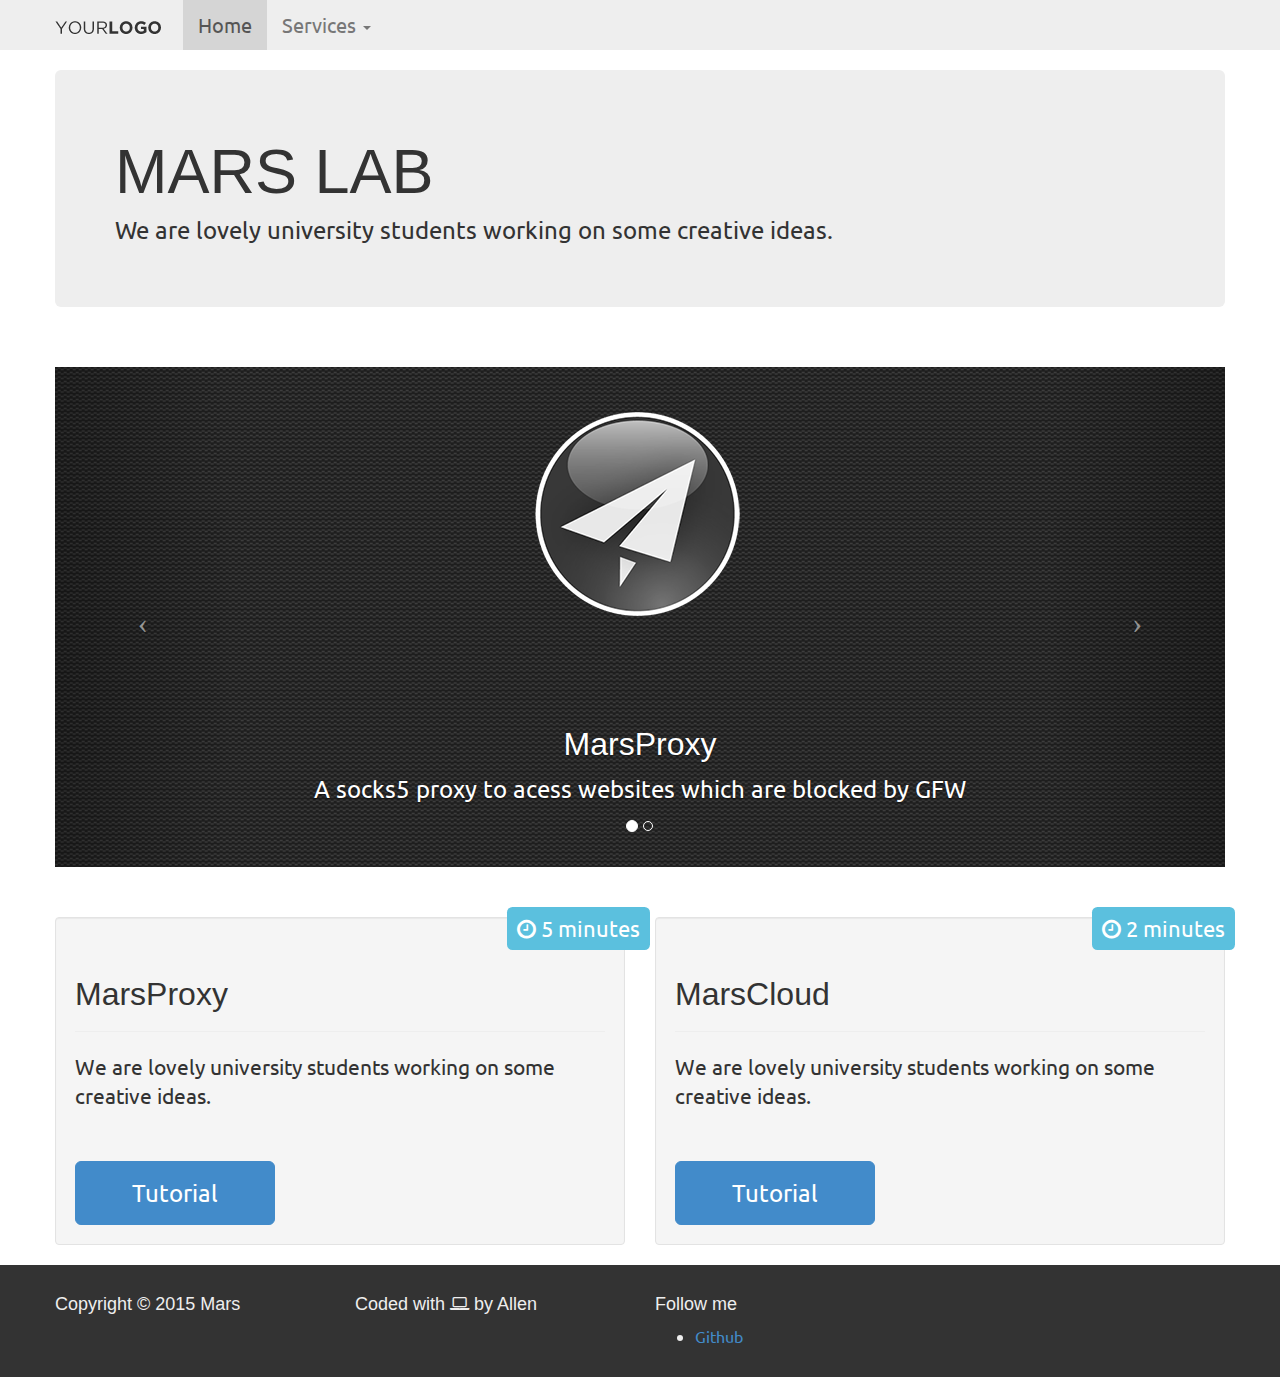
==== commit 4d18b6a7: "Cloud_page finished. Fixed carousel on main_page for medium size. TO-DO: logo" ====
--- a/public_html/index.html
+++ b/public_html/index.html
@@ -121,7 +121,7 @@
 
 					<div class="col-6" id="cloudWellContainer">
 						<div class="well" id="MarsCloudWell">
-              <div class="label label-info timecost"><i class="fa fa-clock-o"></i> ???</div>
+              <div class="label label-info timecost"><i class="fa fa-clock-o"></i> 2 minutes</div>
 							<div class="page-header">
 								<h3>MarsCloud</h3>
 							</div><!-- end page-header -->
--- a/public_html/includes/css/main_page.css
+++ b/public_html/includes/css/main_page.css
@@ -55,7 +55,7 @@
 }
 
 #slide2 {
-	background: url('../../images/ownclou_medium.png') top center no-repeat;
+	background: url('../../images/owncloud_medium.png') top center no-repeat;
 }
 
 /*
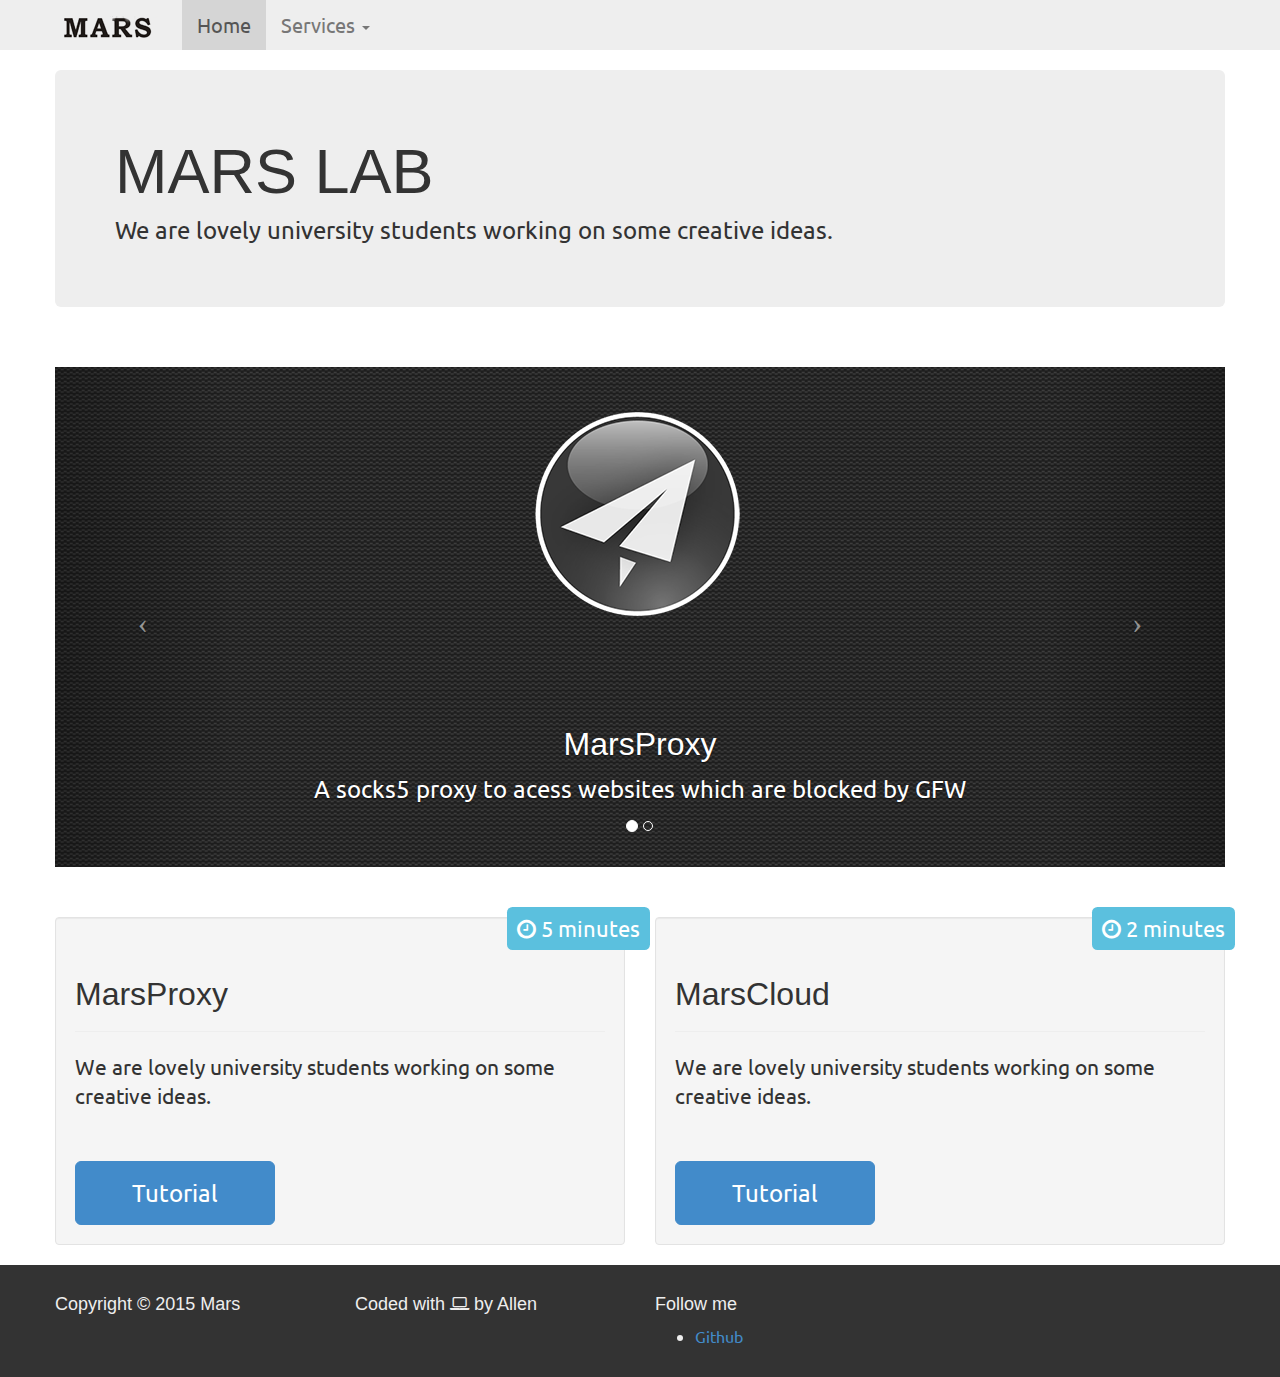
==== commit ea9803a0: "logo added." ====
--- a/public_html/index.html
+++ b/public_html/index.html
@@ -34,7 +34,7 @@
 						<span class="icon-bar"></span>
 					</button>
 
-					<a class="navbar-brand" href="#"><img src="images/logo.png" alt="Your logo"></a>
+					<a class="navbar-brand" href="index.html"><img src="images/logo.png" alt="Your logo"></a>
 
 					<div class="nav-collapse collapse navbar-responsive-collapse">
 						<ul class="nav navbar-nav">
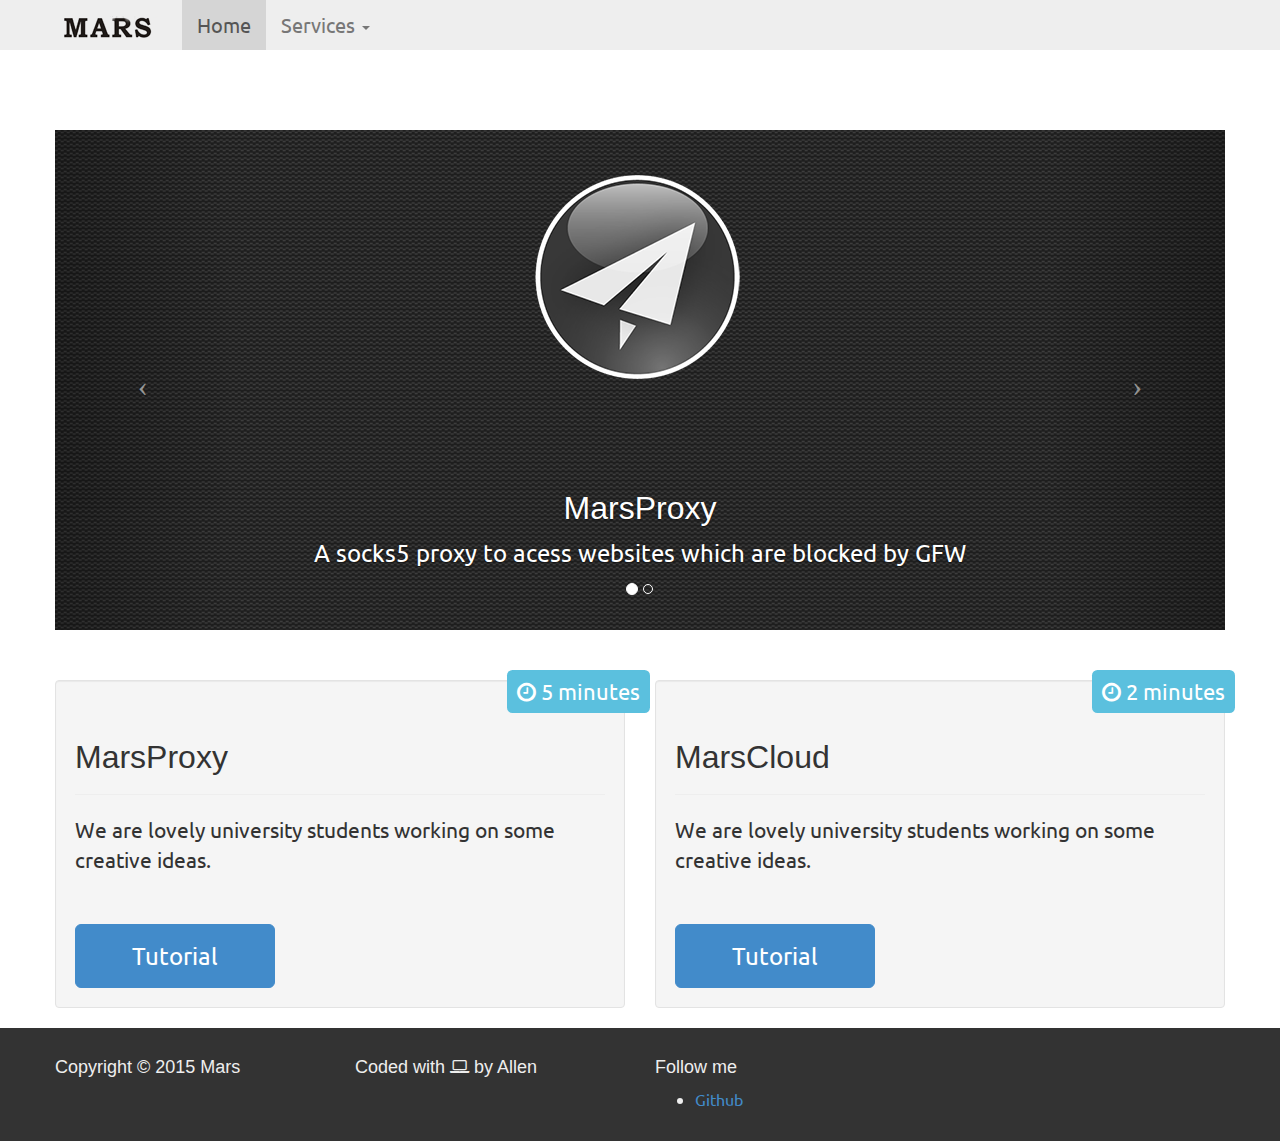
==== commit 711a5585: "Amend the cloud_page for the DNS Server is out of service. Add Hosts File method to cloud_page. Remo" ====
--- a/public_html/index.html
+++ b/public_html/index.html
@@ -59,15 +59,6 @@
 				</div><!-- end container -->
 
 			</div><!-- end navBar -->
-
-
-			<div class="jumbotron" id="myJumbotron">
-
-				<h1>MARS LAB</h1>
-				<p>We are lovely university students working on some creative ideas.</p>
-
-			</div><!-- end myJumbotron -->
-
 
       <div class="carousel slide" id="myCarousel">
 
--- a/public_html/includes/css/main_page.css
+++ b/public_html/includes/css/main_page.css
@@ -23,13 +23,6 @@
 
 .dropdown-menu {
   font-size: 16px;
-}
-
-/*
- * jumbotron
-*/
-#myJumbotron {
-  font-size: 24px;
 }
 
 /*
